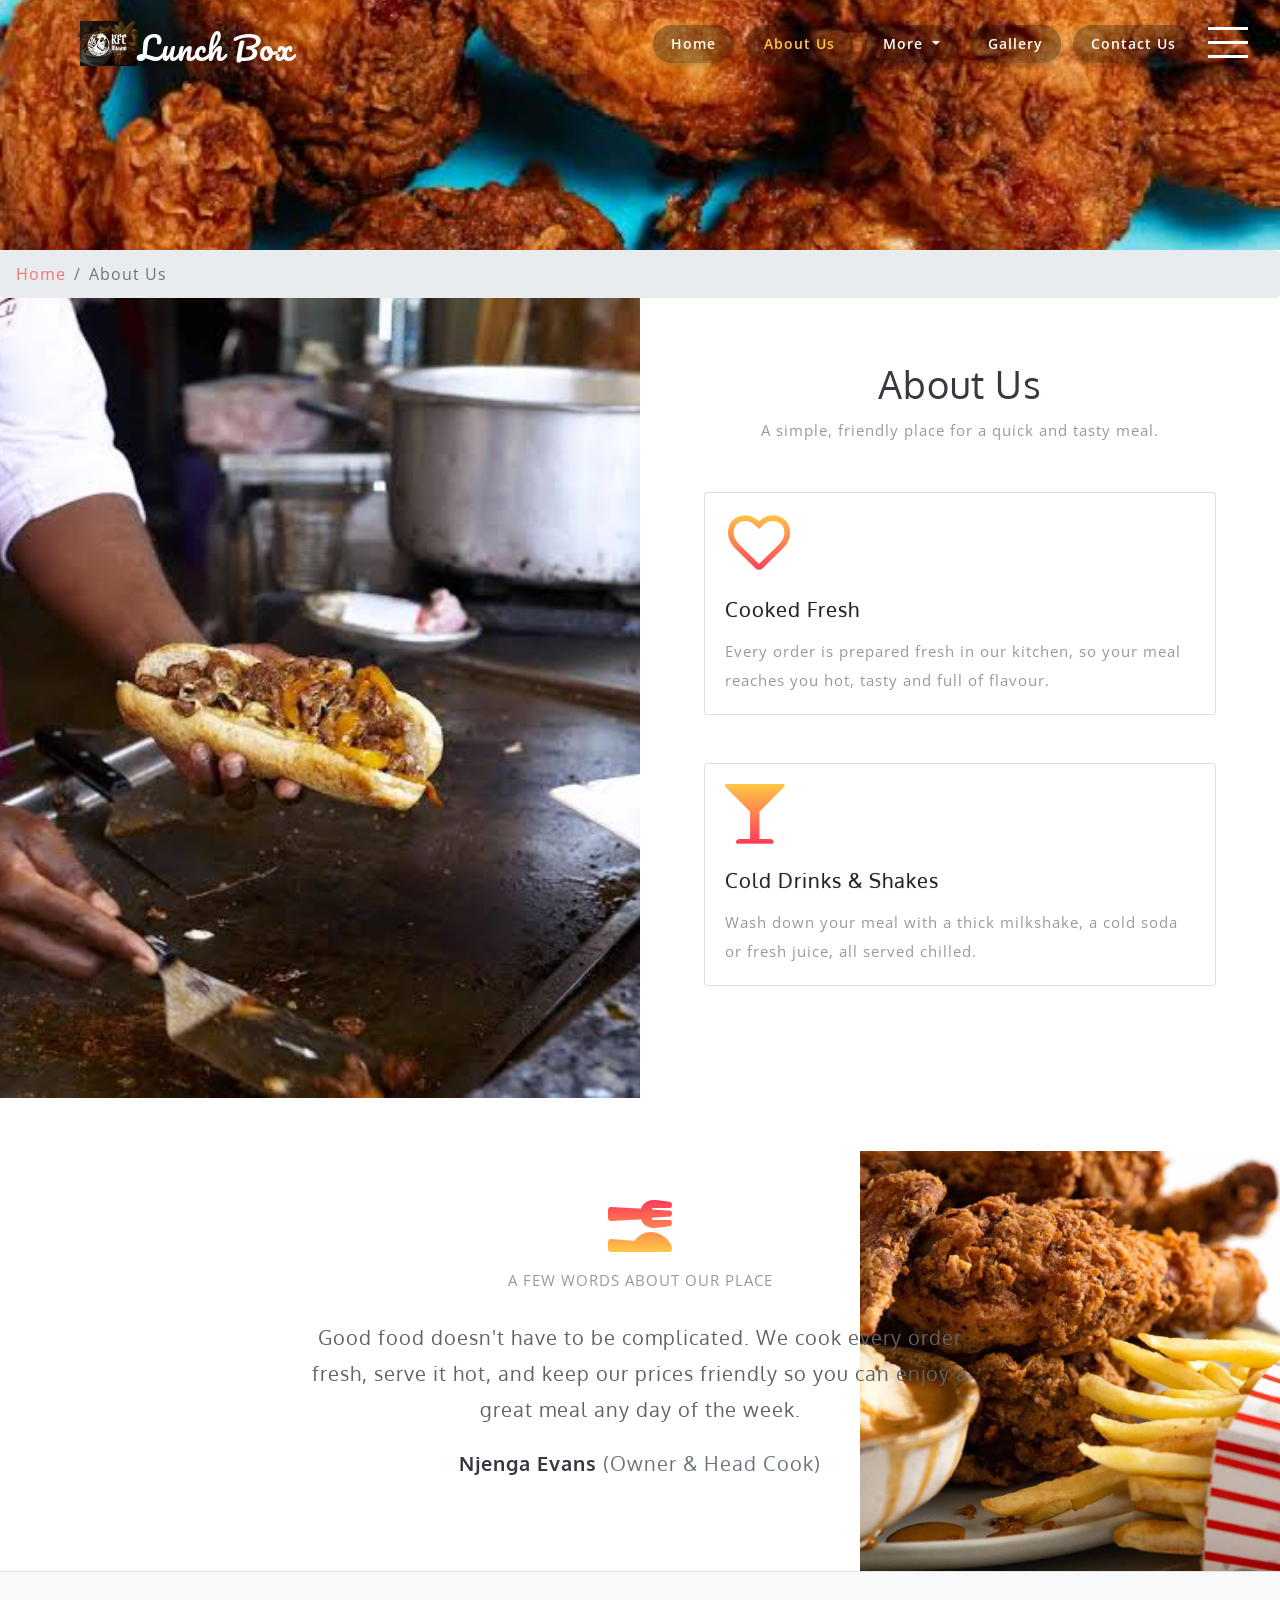
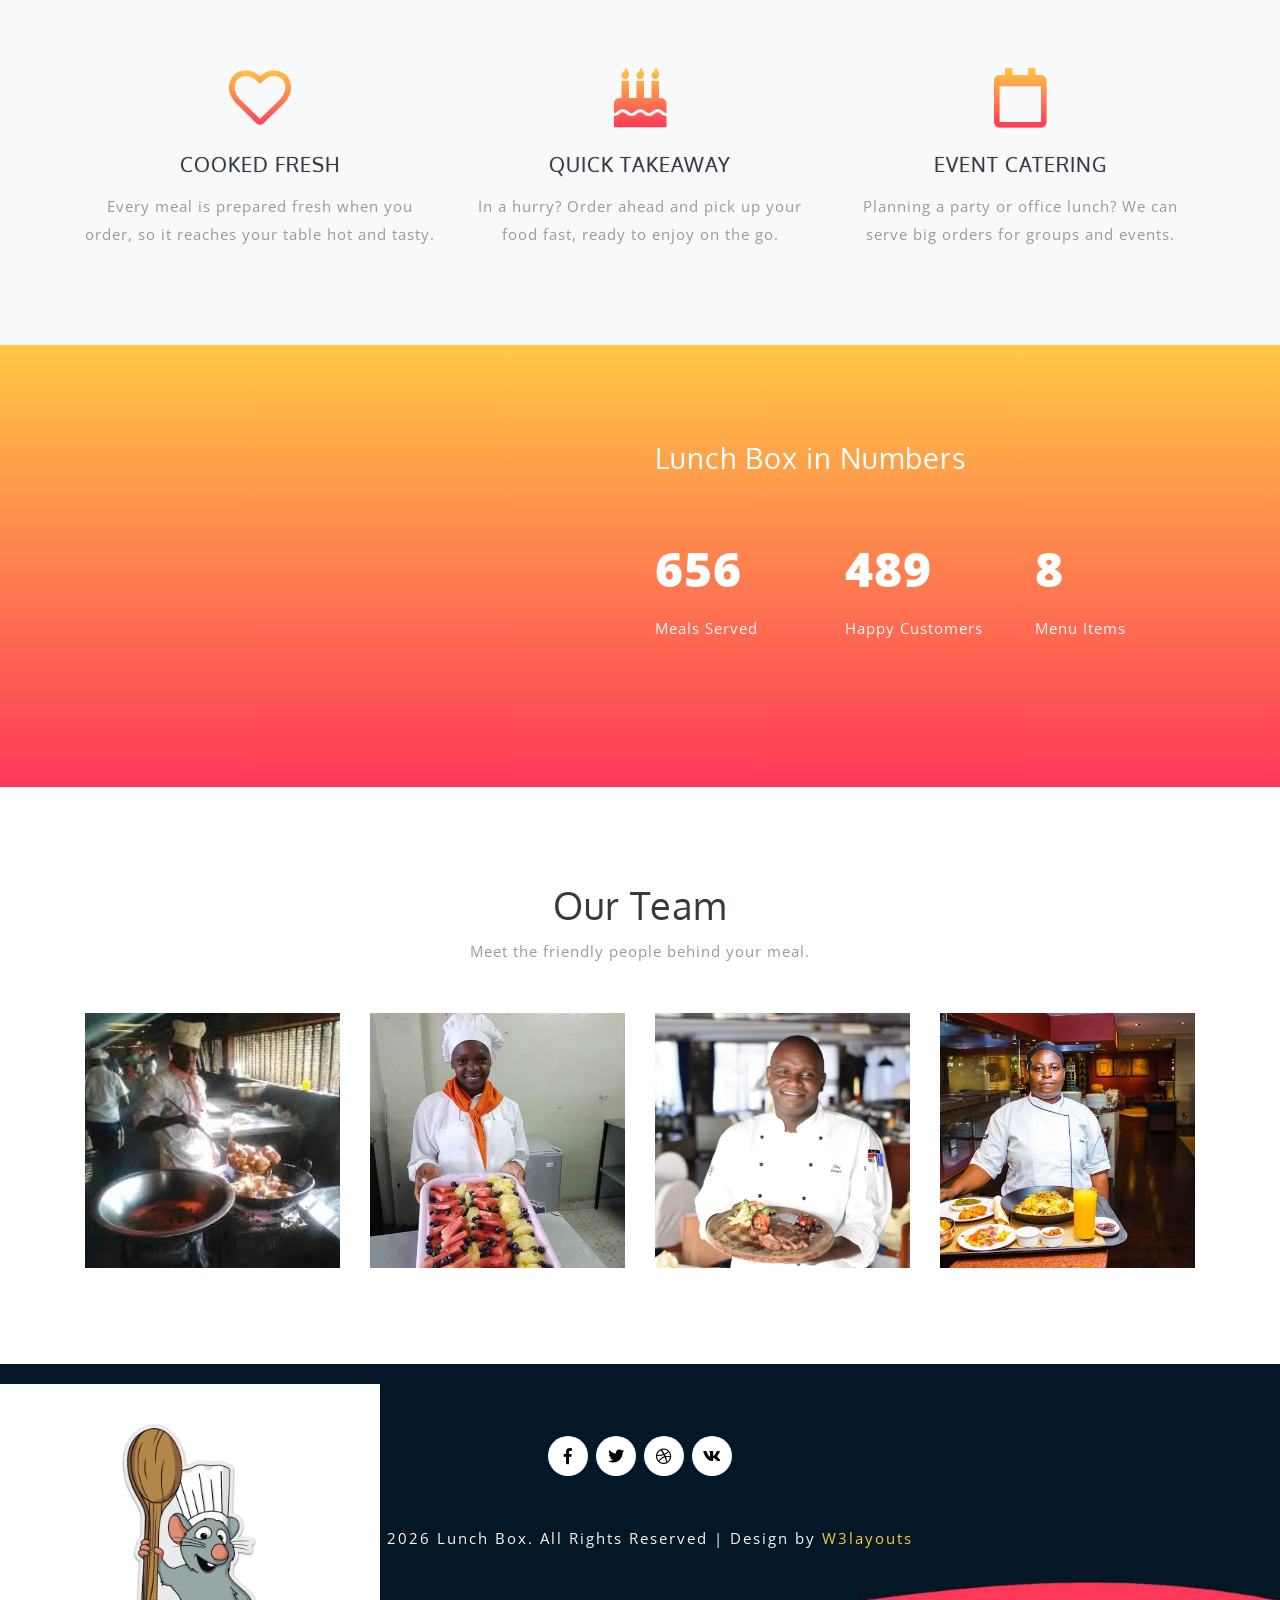
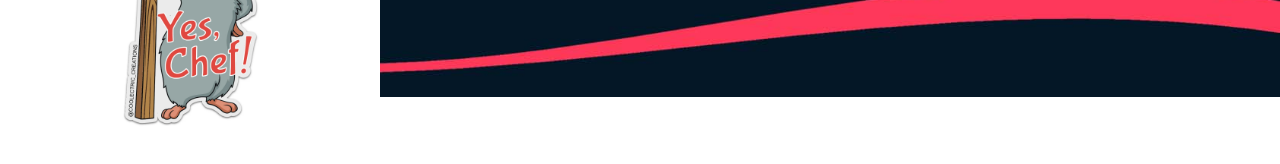
==== about.html @ c37ffe1f "Initial Commit" ====
<!--
Author: W3layouts
Author URL: http://w3layouts.com
License: Creative Commons Attribution 3.0 Unported
License URL: http://creativecommons.org/licenses/by/3.0/
-->

<!DOCTYPE html>
<html lang="zxx">

<head>
	<title>Lunch Box | About Us</title>
	<!-- Meta tag Keywords -->
	<meta name="viewport" content="width=device-width, initial-scale=1">
	<meta charset="UTF-8" />
	<meta name="keywords" content="Lunch Box, about us, fast food, french fries, fried chicken, chapati, milkshakes, takeaway, local restaurant" />
	<script>
		addEventListener("load", function () {
			setTimeout(hideURLbar, 0);
		}, false);

		function hideURLbar() {
			window.scrollTo(0, 1);
		}
	</script>
	<!-- //Meta tag Keywords -->

	<!-- Custom-Files -->
	<link rel="stylesheet" href="css/bootstrap.css">
	<!-- Bootstrap-Core-CSS -->
	<link rel="stylesheet" href="css/style.css" type="text/css" media="all" />
    <link rel="stylesheet" href="css/custom.css" type="text/css" media="all" />
	<!-- Style-CSS -->
	<link rel="stylesheet" href="css/fontawesome-all.css">
	<!-- Font-Awesome-Icons-CSS -->
	<!-- //Custom-Files -->

	<!-- Web-Fonts -->
	<link href="//fonts.googleapis.com/css?family=Oxygen:300,400,700&amp;subset=latin-ext" rel="stylesheet">
	<link href="//fonts.googleapis.com/css?family=Open+Sans:300,300i,400,400i,600,600i,700,700i,800,800i&amp;subset=cyrillic,cyrillic-ext,greek,greek-ext,latin-ext,vietnamese"
	    rel="stylesheet">
	<link href="//fonts.googleapis.com/css?family=Pacifico&amp;subset=cyrillic,latin-ext,vietnamese" rel="stylesheet">
	<!-- //Web-Fonts -->

</head>

<body>
	<div class="mian-content">
		<!-- header -->
		<header>
			<nav class="navbar navbar-expand-lg navbar-light">
				<div class="logo text-left">
					<h1>
						<a class="navbar-brand" href="index.html">
							<img src="images/logo.png" alt="" class="img-fluid">Lunch Box</a>
					</h1>
				</div>
				<button class="navbar-toggler" type="button" data-toggle="collapse" data-target="#navbarSupportedContent"
				    aria-controls="navbarSupportedContent" aria-expanded="false" aria-label="Toggle navigation">
					<span class="navbar-toggler-icon">

					</span>
				</button>
				<div class="collapse navbar-collapse" id="navbarSupportedContent">
					<ul class="navbar-nav ml-lg-auto text-lg-right text-center">
						<li class="nav-item">
							<a class="nav-link" href="index.html">Home
								<span class="sr-only">(current)</span>
							</a>
						</li>
						<li class="nav-item active">
							<a class="nav-link" href="about.html">About Us</a>
						</li>
						<li class="nav-item dropdown">
							<a class="nav-link dropdown-toggle" href="#" id="navbarDropdown" role="button" data-toggle="dropdown"
							    aria-haspopup="true" aria-expanded="false">
								More
							</a>
							<div class="dropdown-menu" aria-labelledby="navbarDropdown">
								<a class="dropdown-item scroll" href="#services">Services</a>
								<a class="dropdown-item" href="index.html" title="">Menu Favourites</a>
								<a class="dropdown-item" href="index.html" title="">News & Offers</a>
								<a class="dropdown-item scroll" href="#team" title="">Our Team</a>
							</div>
						</li>
						<li class="nav-item">
							<a class="nav-link" href="gallery.html">Gallery</a>
						</li>
						<li class="nav-item">
							<a class="nav-link" href="contact.html">Contact Us</a>
						</li>
					</ul>
					<!-- menu button -->
					<div class="menu">
						<a href="#" class="navicon"></a>
						<div class="toggle">
							<ul class="toggle-menu list-unstyled">
								<li>
									<a href="index.html">Home Page</a>
								</li>
								<li>
									<a href="index.html">Menu Favourites</a>
								</li>
								<li>
									<a href="gallery.html">Food Gallery</a>
								</li>
								<li>
									<a href="index.html">Place an Order</a>
								</li>
								<li>
									<a href="index.html">FAQs</a>
								</li>
								<li>
									<a href="contact.html">Contact Us</a>
								</li>

							</ul>
						</div>
					</div>
					<!-- //menu button -->
				</div>
			</nav>
		</header>
		<!-- //header -->

		<!-- banner 2 -->
		<div class="banner2-w3ls">

		</div>
		<!-- //banner 2 -->
	</div>
	<!-- main -->
	<!-- page details -->
	<div class="breadcrumb-agile">
		<nav aria-label="breadcrumb">
			<ol class="breadcrumb m-0">
				<li class="breadcrumb-item">
					<a href="index.html">Home</a>
				</li>
				<li class="breadcrumb-item active" aria-current="page">About Us</li>
			</ol>
		</nav>
	</div>
	<!-- //page details -->

	<!-- about page -->
	<!-- about section -->
	<section class="bottom-banner">
		<div class="container-fluid">
			<div class="row">
				<div class="col-lg-6 about-img-pages">
				</div>
				<div class="col-lg-6 about-info">
					<div class="title text-center mb-5">
						<h3 class="text-dark mb-2">About Us</h3>
						<p>A simple, friendly place for a quick and tasty meal.</p>
					</div>
					<div class="service-in text-left">
						<div class="card">
							<div class="card-body">
								<i class="far fa-heart"></i>
								<h5 class="card-title mt-4 mb-3">Cooked Fresh</h5>
								<p class="card-text">Every order is prepared fresh in our kitchen, so your meal reaches you hot, tasty and full of flavour.
								</p>
							</div>
						</div>
					</div>
					<div class="service-in text-left mt-5">
						<div class="card">
							<div class="card-body">
								<i class="fas fa-glass-martini"></i>
								<h5 class="card-title mt-4 mb-3">Cold Drinks & Shakes</h5>
								<p class="card-text">Wash down your meal with a thick milkshake, a cold soda or fresh juice, all served chilled.
								</p>
							</div>
						</div>
					</div>
				</div>
			</div>
		</div>
	</section>
	<!-- //about section -->

	<!-- about bottom -->
	<div class="some-another some-another-page text-center py-5">
		<div class="container py-xl-5 py-lg-3">
			<i class="fas fa-utensils"></i>
			<p class="text-uppercase mb-4 mt-2">A few words about our Place</p>
			<h4 class="aboutright about-right-2">Good food doesn't have to be complicated. We cook every order fresh, serve it hot, and keep our prices friendly so you can enjoy a great meal any day of the week.</h4>
			<h5 class="text-uppsecase font-weight-bold text-dark mt-4">Njenga Evans
				<span class="text-secondary font-weight-normal">(Owner & Head Cook)</span>
			</h5>
		</div>
		<img src="images/product1.jpg" alt="" class="img-fluid w3ls-img-styles">
	</div>
	<!-- //about bottom -->

	<!-- services -->
	<div class="serives-agile py-5 bg-light border-top" id="services">
		<div class="container py-xl-5 py-lg-3">
			<div class="row support-bottom text-center">
				<div class="col-md-4 support-grid">
					<i class="far fa-heart"></i>
					<h5 class="text-dark text-uppercase mt-4 mb-3">Cooked Fresh</h5>
					<p>Every meal is prepared fresh when you order, so it reaches your table hot and tasty.</p>
				</div>
				<div class="col-md-4 support-grid my-md-0 my-4">
					<i class="fas fa-birthday-cake"></i>
					<h5 class="text-dark text-uppercase mt-4 mb-3">Quick Takeaway</h5>
					<p>In a hurry? Order ahead and pick up your food fast, ready to enjoy on the go.</p>
				</div>
				<div class="col-md-4 support-grid">
					<i class="far fa-calendar"></i>
					<h5 class="text-dark text-uppercase mt-4 mb-3">Event Catering</h5>
					<p>Planning a party or office lunch? We can serve big orders for groups and events.</p>
				</div>
			</div>
		</div>
	</div>
	<!-- //services -->

	<!-- stats section -->
	<div class="middlesection-agile ">
		<div class="container">
			<div class="row">
				<div class="col-lg-6 text-lg-left text-center pt-4">
					<img src="images/women.png" alt="" class="img-fluid women-style" />
				</div>
				<div class="col-lg-6 left-build-wthree aboutright-agilewthree mt-0 py-5">
					<div class=" py-xl-5 py-lg-3">
						<h2 class="title-2 text-white mb-sm-5 mb-4">Lunch Box in Numbers</h2>
						<div class="row mb-xl-5 mb-4">
							<div class="col-4 w3layouts_stats_left w3_counter_grid">
								<p class="counter">1682</p>
								<p class="para-text-w3ls text-light">Meals Served</p>
							</div>
							<div class="col-4 w3layouts_stats_left w3_counter_grid2">
								<p class="counter">1254</p>
								<p class="para-text-w3ls text-light">Happy Customers</p>
							</div>
							<div class="col-4 w3layouts_stats_left w3_counter_grid1">
								<p class="counter">20</p>
								<p class="para-text-w3ls text-light">Menu Items</p>
							</div>
						</div>
					</div>
				</div>
			</div>
		</div>
	</div>
	<!-- //stats section -->

	<!-- team -->
	<div class="team py-5" id="team">
		<div class="container py-xl-5 py-lg-3">
			<div class="title text-center mb-5">
				<h3 class="text-dark mb-2">Our Team</h3>
				<p>Meet the friendly people behind your meal.</p>
			</div>
			<div class="row support-bottom text-center">
				<!-- Hover Effect Style : Demo - 15 -->
				<div class="container">
					<div class="row mt-30">
						<div class="col-md-3 col-6">
							<div class="box15">
								<img src="images/t1.jpg" alt="" class="img-fluid">
								<div class="box-content">
									<h3 class="title">Head Cook</h3>
									<ul class="icon">
										<li>
											<a href="#">
												<i class="fab fa-facebook-f"></i>
											</a>
										</li>
										<li>
											<a href="#">
												<i class="fab fa-twitter"></i>
											</a>
										</li>
									</ul>
								</div>
							</div>
						</div>
						<div class="col-md-3 col-6">
							<div class="box15">
								<img src="images/t2.jpg" alt="" class="img-fluid">
								<div class="box-content">
									<h3 class="title">Kitchen Chef</h3>
									<ul class="icon">
										<li>
											<a href="#">
												<i class="fab fa-facebook-f"></i>
											</a>
										</li>
										<li>
											<a href="#">
												<i class="fab fa-twitter"></i>
											</a>
										</li>
									</ul>
								</div>
							</div>
						</div>
						<div class="col-md-3 col-6">
							<div class="box15">
								<img src="images/t3.jpg" alt="" class="img-fluid">
								<div class="box-content">
									<h3 class="title">Cashier</h3>
									<ul class="icon">
										<li>
											<a href="#">
												<i class="fab fa-facebook-f"></i>
											</a>
										</li>
										<li>
											<a href="#">
												<i class="fab fa-twitter"></i>
											</a>
										</li>
									</ul>
								</div>
							</div>
						</div>
						<div class="col-md-3 col-6">
							<div class="box15">
								<img src="images/t4.jpg" alt="" class="img-fluid">
								<div class="box-content">
									<h3 class="title">Server</h3>
									<ul class="icon">
										<li>
											<a href="#">
												<i class="fab fa-facebook-f"></i>
											</a>
										</li>
										<li>
											<a href="#">
												<i class="fab fa-twitter"></i>
											</a>
										</li>
									</ul>
								</div>
							</div>
						</div>
					</div>
				</div>
			</div>
		</div>
	</div>
	<!-- team -->

	<!-- footer -->
	<footer class="text-center py-sm-4 py-3">
		<div class="container py-xl-5 py-3">
			<div class="w3l-footer footer-social-agile mb-4">
				<ul class="list-unstyled">
					<li>
						<a href="#">
							<i class="fab fa-facebook-f"></i>
						</a>
					</li>
					<li class="mx-1">
						<a href="#">
							<i class="fab fa-twitter"></i>
						</a>
					</li>
					<li>
						<a href="#">
							<i class="fab fa-dribbble"></i>
						</a>
					</li>
					<li class="ml-1">
						<a href="#">
							<i class="fab fa-vk"></i>
						</a>
					</li>
				</ul>
			</div>
			<!-- copyright -->
			<p class="copy-right-grids text-light my-lg-5 my-4 pb-4">© 2026 Lunch Box. All Rights Reserved | Design by
				<a href="https://w3layouts.com/" target="_blank">W3layouts</a>
			</p>
			<!-- //copyright -->
		</div>
		<!-- chef -->
		<img src="images/chef.png" alt="" class="img-fluid chef-style" />
		<!-- //chef -->
	</footer>
	<!-- //footer -->


	<!-- Js files -->
	<!-- JavaScript -->
	<script src="js/jquery-2.2.3.min.js"></script>
	<!-- Default-JavaScript-File -->

	<!-- stats -->
	<script src="js/jquery.waypoints.min.js"></script>
	<script src="js/jquery.countup.js"></script>
	<script>
		$('.counter').countUp();
	</script>
	<!-- //stats -->

	<!-- menu-js -->
	<script>
		$('.navicon').on('click', function (e) {
			e.preventDefault();
			$(this).toggleClass('navicon--active');
			$('.toggle').toggleClass('toggle--active');
		});
	</script>
	<!-- //menu-js -->

	<!-- smooth scrolling -->
	<script src="js/SmoothScroll.min.js"></script>
	<!-- move-top -->
	<script src="js/move-top.js"></script>
	<!-- easing -->
	<script src="js/easing.js"></script>
	<!--  necessary snippets for few javascript files -->
	<script src="js/cakes-bakery.js"></script>

	<script src="js/bootstrap.js"></script>
	<!-- Necessary-JavaScript-File-For-Bootstrap -->

	<!-- //Js files -->

</body>

</html>
---- css/style.css ----
/*--
Author: W3layouts
Author URL: http://w3layouts.com
License: Creative Commons Attribution 3.0 Unported
License URL: http://creativecommons.org/licenses/by/3.0/
--*/
/* Reset Code */
body {
    padding: 0;
    margin: 0;
    background: #FFF;
    font-family: 'Open Sans', sans-serif;
}

body a {
    transition: 0.5s all;
    -webkit-transition: 0.5s all;
    -moz-transition: 0.5s all;
    -o-transition: 0.5s all;
    -ms-transition: 0.5s all;
    text-decoration: none;
}

body a:hover {
    text-decoration: none;
    transition: 0.5s all;
    -webkit-transition: 0.5s all;
    -moz-transition: 0.5s all;
    -o-transition: 0.5s all;
    -ms-transition: 0.5s all;
}

body a:focus,
a:hover {
    text-decoration: none;
}

input[type="button"],
input[type="submit"] {
    transition: 0.5s all;
    -webkit-transition: 0.5s all;
    -moz-transition: 0.5s all;
    -o-transition: 0.5s all;
    -ms-transition: 0.5s all;
}

input[type="button"]:hover,
input[type="submit"]:hover {
    transition: 0.5s all;
    -webkit-transition: 0.5s all;
    -moz-transition: 0.5s all;
    -o-transition: 0.5s all;
    -ms-transition: 0.5s all;
}

h1,
h2,
h3,
h4,
h5,
h6 {
    margin: 0;
    padding: 0;
    font-family: 'Oxygen', sans-serif;
}

p {
    margin: 0;
    padding: 0;
    font-size: 15px;
    letter-spacing: 1px;
    line-height: 1.9;
    color: #999;
    font-family: 'Open Sans', sans-serif;
}

ul,
ol {
    margin: 0;
    padding: 0;
}

label {
    margin: 0;
}

a:focus,
a:hover {
    text-decoration: none;
    outline: none
}

/* //Reset Code */
/* bottom-to-top */
#toTop {
    display: none;
    text-decoration: none;
    position: fixed;
    bottom: 24px;
    right: 3%;
    overflow: hidden;
    z-index: 999;
    width: 32px;
    height: 36px;
    border: none;
    text-indent: 100%;
    background: url(../images/move-top.png) no-repeat 0px 0px;
}

#toTopHover {
    width: 32px;
    height: 32px;
    display: block;
    overflow: hidden;
    float: right;
    opacity: 0;
    -moz-opacity: 0;
    filter: alpha(opacity=0);
}

/* //bottom-to-top */
/* header */
.mian-content {
    position: relative;
}

header {
    position: absolute;
    z-index: 999;
    width: 100%;
}

/* logo */
a.navbar-brand {
    font-size: 36px;
    letter-spacing: 1px;
    color: #fff;
    text-shadow: 2px 5px 3px rgba(0, 0, 0, 0.18);
    font-family: 'Pacifico', cursive;
}

.navbar-light .navbar-brand,
.navbar-light .navbar-brand:hover,
.navbar-light .navbar-brand:focus {
    color: #fff;
}

a.navbar-brand img {
    vertical-align: bottom;
}

/* //logo */
/* navigation */
nav.navbar.navbar-expand-lg.navbar-light {
    padding: 1em 10em;
}

li.nav-item {
    margin: 0 6px;
}

.navbar-light .navbar-nav .nav-link {
    padding: 0;
    color: #fff;
    font-size: 15px;
    letter-spacing: 1px;
    font-weight: 600;
    background: rgba(4, 4, 4, 0.31);
    padding: 8px 18px 9px;
    border-radius: 100px;
    box-shadow: 0px 3px 6px 0px rgba(0, 0, 0, 0.21);
}

.navbar-light .navbar-nav .show>.nav-link,
.navbar-light .navbar-nav .active>.nav-link,
.navbar-light .navbar-nav .nav-link.show,
.navbar-light .navbar-nav .nav-link.active,
.navbar-light .navbar-nav .nav-link:hover,
.navbar-light .navbar-nav .nav-link:focus {
    color: #ffc845;
}

/* //navigation */
/* menu-navigation */
.menu {
    position: absolute;
    z-index: 9999;
    right: 5%;
}

.menu .navicon {
    background: transparent;
    position: relative;
    height: 34px;
    width: 46px;
    display: block;
    z-index: 9999;
    -webkit-transition: linear 0.5s all;
    -moz-transition: linear 0.5s all;
    -ms-transition: linear 0.5s all;
    -o-transition: linear 0.5s all;
    transition: linear 0.5s all;
    outline: none;
}

.menu .navicon:before,
.menu .navicon:after {
    background: #fff;
    -webkit-backface-visibility: hidden;
    backface-visibility: hidden;
    content: "";
    height: 3px;
    left: 0;
    -webkit-transition: 0.8s ease;
    -moz-transition: 0.8s ease;
    -o-transition: 0.8s ease;
    -ms-transition: 0.8s ease;
    transition: 0.8s ease;
    width: 40px;
}

.menu .navicon:before {
    -moz-box-shadow: #fff 0 14px 0 0;
    -o-box-shadow: #fff 0 14px 0 0;
    -ms-box-shadow: #fff 0 14px 0 0;
    -webkit-box-shadow: #fff 0 14px 0 0;
    box-shadow: #fff 0 14px 0 0;
    position: absolute;
    top: 0;
}

.menu .navicon:after {
    position: absolute;
    top: 28px;
}

.menu .navicon--active {
    -webkit-transition: linear 0.5s all;
    -moz-transition: linear 0.5s all;
    -moz-transition: linear 0.5s all;
    -o-transition: linear 0.5s all;
    transition: linear 0.5s all;
}

.menu .navicon--active:before {
    -moz-box-shadow: transparent 0 0 0 0;
    -ms-box-shadow: transparent 0 0 0 0;
    -o-box-shadow: transparent 0 0 0 0;
    -webkit-box-shadow: transparent 0 0 0 0;
    box-shadow: transparent 0 0 0 0;
    top: 15px;
    -webkit-transform: rotate(225deg);
    -ms-transform: rotate(225deg);
    -moz-transform: rotate(225deg);
    -o-transform: rotate(225deg);
    transform: rotate(225deg);
}

.menu .navicon--active:after {
    top: 15px;
    -webkit-transform: rotate(315deg);
    -ms-transform: rotate(315deg);
    -moz-transform: rotate(315deg);
    -o-transform: rotate(315deg);
    transform: rotate(315deg);
}

.menu .toggle {
    display: block;
    position: absolute;
    right: 0;
    width: 250px;
    background: linear-gradient(to bottom, #ffc845, #fe3859);
    padding: 2em 3em;
    opacity: 0;
    -webkit-transition: ease 0.5s all;
    -moz-transition: ease 0.5s all;
    transition: ease 0.5s all;
    -webkit-transform: translateY(-200%);
    -moz-transform: translateY(-200%);
    -o-transform: translateY(-200%);
    -ms-transform: translateY(-200%);
    -ms-transform: translateY(-200%);
    transform: translateY(-200%);
    z-index: 99999;
    -webkit-box-shadow: 0px 0px 7px #696868;
    -moz-box-shadow: 0px 0px 7px #696868;
    box-shadow: 0px 0px 7px #696868;
}

.menu .toggle--active {
    opacity: 1;
    -webkit-transition: 0.5s all;
    -moz-transition: 0.5s all;
    transition: 0.5s all;
    -webkit-transform: translateY(0);
    -ms-transform: translateY(0);
    -o-transform: translateY(0);
    -moz-transform: translateY(0);
    transform: translateY(0);
    margin-top: 1em;
}

.menu .toggle-menu li {
    display: block;
    margin: 10px auto;
    text-align: center;
}

.menu .toggle-menu li a {
    text-decoration: none;
    color: #fff;
    display: inline-block;
    text-align: left;
    font-size: 19px;
    -webkit-transition: 0.5s all;
    -moz-transition: 0.5s all;
    transition: 0.5s all;
    font-weight: 400;
    padding: 5px 0;
    letter-spacing: 1px;
    margin: 0 auto;
}

.menu .toggle-menu li a:hover,
.menu .toggle-menu li a.active {
    -webkit-transition: 0.5s all;
    -moz-transition: 0.5s all;
    transition: 0.5s all;
    -webkit-transform: scale(1.2);
    -ms-transform: scale(1.2);
    -moz-transform: scale(1.2);
    -o-transform: scale(1.2);
    transform: scale(1.2);
}

/* //menu-navigation */
/* //header */
/* banner */
div#slider-main {
    position: relative;
}

.banner-text-agile {
    position: absolute;
    z-index: 99;
    top: 21em;
    left: 0;
    right: 0;
}

.banner-text-agile h3 {
    font-size: 50px;
    letter-spacing: 1px;
}

/* button effect */
.button {
    position: relative;
    -webkit-appearance: none;
    -moz-appearance: none;
    appearance: none;
    background: #fe3859;
    background: linear-gradient(to right, #ffc845, #fe3859);
    padding: 12px 20px;
    border: none;
    color: white;
    font-size: 17px;
    cursor: pointer;
    letter-spacing: 1px;
    outline: none;
    overflow: hidden;
    border-radius: 100px;
}

.button span {
    position: relative;
    /* pointer-events: none; */
}

.button::before {
    --size: 0;
    content: '';
    position: absolute;
    left: var(--x);
    top: var(--y);
    width: var(--size);
    height: var(--size);
    background: radial-gradient(circle closest-side, #ffc845, rgba(255, 255, 255, 0));
    -webkit-transform: translate(-50%, -50%);
    transform: translate(-50%, -50%);
    transition: width .2s ease, height .2s ease;
}

.button:hover::before {
    --size: 400px;
}

/* //button effect */
/* //banner */
/* banner bottom boxes */
.icons-banner-botom {
    position: absolute;
    left: 0;
    right: 0;
    bottom: -14%;
}

.icons-mkw3ls {
    background: #fff;
    -webkit-box-shadow: 0px 1px 10px 2px rgba(92, 92, 97, 0.09);
    -moz-box-shadow: 0px 1px 10px 2px rgba(92, 92, 97, 0.09);
    box-shadow: 0px 1px 10px 2px rgba(92, 92, 97, 0.09);
    display: inline-block;
    padding: 1.5em 1em;
    margin: 0 1em;
    width: 16%;
    text-align: center;
}

/* //banner bottom boxes */
/* about */
.some-another.text-center {
    padding-top: 1.2em;
}

section.banner-main-agiles {
    padding-top: 10em !important;
    position: relative;
    z-index: 0;
}

.cake-style {
    position: absolute;
    left: 0;
    bottom: 0;
    z-index: -1;
}

.title-icon2 {
    max-width: 160px;
    margin: 1em 1em 1.5em;
}

.title-icon2 i {
    left: 68px;
}

h3.aboutright {
    color: #000;
    font-size: 34px;
    letter-spacing: 1px;
}

h4.aboutright {
    margin: .5em 0 1em;
    line-height: 1.8;
    font-size: 20px;
    color: #383838;
    letter-spacing: 1px;
}

.some-another i {
    color: #000;
    font-size: 4em;
    transform: rotate(90deg);
    background: -webkit-linear-gradient(to left, #ffc845, #fe3859);
    background: -o-linear-gradient(to left, #ffc845, #fe3859);
    background: -moz-linear-gradient(to left, #ffc845, #fe3859);
    background: linear-gradient(to left, #ffc845, #fe3859);
    -webkit-background-clip: text;
    -webkit-text-fill-color: transparent;
}

h4.aboutright.about-right-2 {
    color: #636363;
    max-width: 700px;
    margin: 0 auto;
}

.some-another h5 {
    letter-spacing: 1px;
}

/* modal */
.modal-body iframe {
    width: 100%;
    height: 449px;
}

.modal-content {
    background-color: transparent;
    border: none;
}

.modal-header {
    background: #fff;
}

.modal-title {
    font-size: 30px;
    letter-spacing: 1px;
    color: #fe3859;
    text-shadow: 2px 5px 3px rgba(0, 0, 0, 0.18);
    font-family: 'Pacifico', cursive;
}

/* //modal */
/* //about */
/* stats */
.middlesection-agile {
    background: linear-gradient(#ffc845, #fe3859);
    background-size: cover;
    -webkit-background-size: cover;
    -moz-background-size: cover;
    -o-background-size: cover;
    -ms-background-size: cover;
    position: relative;
}

p.counter {
    color: #fff;
    font-size: 3em;
    font-weight: 800;
}

/* //stats */
/* products */
/* flexisel */
.nbs-flexisel-container {
    position: relative;
    max-width: 100%;
}

.nbs-flexisel-ul {
    position: relative;
    width: 9999px;
    list-style-type: none;
}

.nbs-flexisel-inner {
    overflow: hidden;
    width: 90%;
    margin: 0 auto;
}

.nbs-flexisel-item {
    float: left;
    position: relative;
    line-height: 0px;
}

.nbs-flexisel-item>img {
    cursor: pointer;
    position: relative;
}

.nbs-flexisel-container {
    position: relative;
    max-width: 100%;
}

.nbs-flexisel-ul {
    position: relative;
    width: 9999px;
    list-style-type: none;
}

.nbs-flexisel-inner {
    overflow: hidden;
    width: 90%;
    margin: 0 auto;
}

.nbs-flexisel-item {
    float: left;
    position: relative;
    line-height: 0px;
}

.nbs-flexisel-item>img {
    cursor: pointer;
    position: relative;
}

/*---- Navigation ---*/
.nbs-flexisel-nav-left,
.nbs-flexisel-nav-right {
    width: 32px;
    height: 32px;
    position: absolute;
    cursor: pointer;
    z-index: 100;
    top: 36%;
}

.nbs-flexisel-nav-left {
    left: -5%;
    background: url(../images/left-1.png) no-repeat -0px 0px;
}

.nbs-flexisel-nav-right {
    right: -5%;
    background: url(../images/right-1.png) no-repeat -0px 0px;
}

/* //flexisel */
.product-name-w3l h4 {
    color: #fe3859;
    font-size: 26px;
    letter-spacing: 1px;
}

p.dont-inti-w3ls {
    font-family: initial;
    color: #000;
    font-size: 17px;
}

a.button-3 {
    background: #ffc845;
    color: #000;
    box-shadow: 0px 0px 2px 1px rgba(0, 0, 0, 0.21);
    font-size: 15px;
    letter-spacing: 1px;
    padding: 12px 36px;
    display: inline-block;
    border-radius: 100px;
}

/* //products */
/* support */
.title h3,
.title h2 {
    font-size: 38px;
    letter-spacing: 1px;
}

.support-grid h5,
.card-title {
    letter-spacing: 1px;
    text-shadow: 0px 0px 1px rgba(0, 0, 0, 0.48);
}

.support-grid i,
.about-info .card i {
    font-size: 60px;
    color: #fe3859;
    background: -webkit-linear-gradient(#ffc845, #fe3859);
    background: -o-linear-gradient(#ffc845, #fe3859);
    background: -moz-linear-gradient(#ffc845, #fe3859);
    background: linear-gradient(#ffc845, #fe3859);
    -webkit-background-clip: text;
    -webkit-text-fill-color: transparent;
}

.button-2 {
    background: transparent;
    color: #000;
    box-shadow: 0px 0px 2px 1px rgba(0, 0, 0, 0.21);
    font-size: 15px;
    letter-spacing: 1px;
    padding: 11px 0;
    width: 40%;
    margin-top: 2.5em;
}

.button-2.active {
    background: linear-gradient(to right, #ffc845, #fde5ae);
}

/* //support */
/* news */
.bg-cream {
    background-color: #FDF5E7;
}

h2.title-2,
h3.title-2 {
    font-size: 29px;
    letter-spacing: 1px;
    color: #000;
}

.price-bottom,
.agile_its_registration {
    box-shadow: 0px 2px 12px 2px rgba(0, 0, 0, 0.14);
}

.price-bottom h5 {
    font-size: 20px;
    letter-spacing: 1px;
    line-height: 1.5;
    color: #000;
}

ul.faq li a {
    letter-spacing: 1px;
    display: block;
    border-color: #d2d2d2 !important;
}

/* //news */
/* order form */
.agile_its_registration {
    padding: 2em;
}

.agile_its_registration label {
    margin-bottom: 10px;
    font-size: 16px;
    letter-spacing: 1px;
}

.agile_its_registration select {
    outline: none;
    font-size: 15px;
    letter-spacing: 1px;
    background: transparent;
    padding: 11px 10px;
    width: 100%;
    color: #3c3b3b;
}

input.agileinfo-order {
    width: 100%;
    color: #fff;
    background: #fe3859;
    border: none;
    padding: 11px 0;
    letter-spacing: 1px;
    margin-top: 1em;
    font-size: 17px;
}

input.agileinfo-order:hover,
.address input[type="submit"]:hover,
a.button-3:hover {
    opacity: .7;
}

/* //order form */
/* footer */
footer {
    background: url(../images/footer.jpg) no-repeat bottom;
    background-size: cover;
    -webkit-background-size: cover;
    -moz-background-size: cover;
    -o-background-size: cover;
    -ms-background-size: cover;
    position: relative;
    z-index: 0;
}

.chef-style {
    position: absolute;
    top: 6%;
    left: 0;
    z-index: -1;
}

.footer-social-agile ul li,
.payment-w3lsmk ul li {
    display: inline-block;
}

.footer-social-agile ul li a i {
    height: 40px;
    width: 40px;
    line-height: 2.5;
    background: none;
    border-radius: 50%;
    background: #fff;
    color: #000;
    text-align: center;
    transition: 0.5s all;
    -webkit-transition: 0.5s all;
    -moz-transition: 0.5s all;
    -o-transition: 0.5s all;
    -ms-transition: 0.5s all;
}

.footer-social-agile ul li a i.fa-facebook-f:hover {
    background: #3b5998;
    color: #fff;
    border-color: #3b5998;
}

.footer-social-agile ul li a i.fa-twitter:hover {
    background: #55acee;
    color: #fff;
    border-color: #55acee;
}

.footer-social-agile ul li a i.fa-dribbble:hover {
    background: #f26522;
    color: #fff;
    border-color: #f26522;
}

.footer-social-agile ul li a i.fa-vk:hover {
    background: #45668e;
    color: #fff;
    border-color: #45668e;
}

/* copyright */
p.copy-right-grids {
    letter-spacing: 2px;
    font-size: 15px;
}

p.copy-right-grids a {
    color: #ffc845;
}

p.copy-right-grids a:hover {
    color: #fff
}

/* //copyright */
/* //footer */
/* inner pages */
.banner2-w3ls {
    background: url(../images/5.jpg) no-repeat top;
    background-size: cover;
    -webkit-background-size: cover;
    -o-background-size: cover;
    -ms-background-size: cover;
    -moz-background-size: cover;
    min-height: 300px;
}

/* page details */
.breadcrumb li a {
    color: #fd7272;
}

.breadcrumb li {
    letter-spacing: 1px;
    color: #000;
}

/* //page details */
/* about page */
/* about section in about page */
.about-img-pages {
    background: url(../images/about.jpg) no-repeat 0px 0px;
    background-size: cover;
    -webkit-background-size: cover;
    -o-background-size: cover;
    -moz-background-size: cover;
    -ms-background-size: cover;
    min-height: 800px;
}

.about-info {
    padding: 6em;
}

.some-another-page {
    position: relative;
    z-index: 0;
}

.w3ls-img-styles {
    position: absolute;
    bottom: 0;
    right: 0;
    width: 26%;
    z-index: -1;
}

/* //about section in about page */
/*********************** Demo - 15 *******************/
.box15 {
    position: relative
}

.box15 img {
    width: 100%;
    height: auto
}

.box15 .box-content {
    width: 100%;
    height: 100%;
    position: absolute;
    top: 0;
    left: 0;
    transition: all .5s ease 0s
}

.box15:hover .box-content {
    background-color: rgba(255, 242, 242, .8)
}

.box15 .box-content:after,
.box15 .box-content:before {
    content: "";
    width: 50px;
    height: 50px;
    position: absolute;
    opacity: 0;
    transform: scale(1.5);
    transition: all .6s ease .3s
}

.box15 .box-content:before {
    border-left: 1px solid #040404;
    border-top: 1px solid #040404;
    top: 19px;
    left: 19px
}

.box15 .box-content:after {
    border-bottom: 1px solid #040404;
    border-right: 1px solid #040404;
    bottom: 19px;
    right: 19px
}

.box15:hover .box-content:after,
.box15:hover .box-content:before {
    opacity: 1;
    transform: scale(1)
}

.box15 .title {
    font-size: 24px;
    color: #000;
    margin: 0;
    position: relative;
    top: 0;
    font-weight: bold;
    opacity: 0;
    transition: all 1s ease 10ms;
}

.box15:hover .title {
    top: 39%;
    opacity: 1;
    transition: all .5s cubic-bezier(1, -.53, .405, 1.425) 10ms
}

.box15 .title:after {
    content: "";
    width: 0;
    height: 1px;
    background: #040404;
    position: absolute;
    bottom: -8px;
    left: 0;
    right: 0;
    margin: 0 auto;
    transition: all 1s ease 0s
}

.box15:hover .title:after {
    width: 80%;
    transition: all 1s ease .8s
}

.box15 .icon {
    width: 100%;
    margin: 0 auto;
    position: absolute;
    bottom: 0;
    opacity: 0;
    transition-duration: .6s;
    transition-timing-function: cubic-bezier(1, -.53, .405, 1.425);
    transition-delay: .1s
}

.box15:hover .icon {
    bottom: 37%;
    opacity: 1
}

.box15 .icon li {
    display: inline-block
}

.box15 .icon li a {
    display: block;
    width: 40px;
    height: 40px;
    line-height: 2;
    border-radius: 50%;
    font-size: 18px;
    color: #000;
    border: 1px solid #000;
    margin-right: 5px;
    transition: all .3s ease-in-out 0s
}

.box15 .icon li a:hover {
    background: #000;
    color: #fff
}

@media only screen and (max-width:990px) {
    .box15 {
        margin-bottom: 30px
    }
}

/* //about page */
/* gallery page */
.agileits_portfolio_sub_grid {
    background: #000;
}

.w3_agile_portfolio_grid1 {
    margin-top: 2em;
    overflow: hidden;
}

.agileits_portfolio_sub_grid .w3layouts_port_head {
    content: '';
    z-index: 1;
    position: absolute;
    left: 50%;
    top: 50%;
    text-align: center;
    width: 100%;
    -webkit-transform: translateX(-50%) translateY(-50%);
    -moz-transform: translateX(-50%) translateY(-50%);
    transform: translateX(-50%) translateY(-50%);
    opacity: 0;
    filter: alpha(opacity=0);
    margin-top: 100px;
    -webkit-transition: all ease .3s;
    -moz-transition: all ease .3s;
    -ms-transition: all ease .3s;
    -o-transition: all ease .3s;
    transition: all ease .3s;
}

.w3_agile_portfolio_grid1:hover .agileits_w3layouts_team_grid img {
    opacity: 0.8;
}

.w3_agile_portfolio_grid1:hover .agileits_w3layouts_team_grid .w3layouts_port_head {
    opacity: 1;
    filter: alpha(opacity=100);
    margin-top: 0;
}

.w3layouts_port_head h3 {
    font-size: 30px;
    letter-spacing: 1px;
    color: #fff;
    font-weight: 600;
}

.w3_agile_portfolio_grid1 {
    position: relative;
}

/* //gallery page */
/*-- contact --*/
.address-grid,
.address-info {
    background-color: #fff;
    padding: 40px;
    -webkit-box-shadow: 0px 2px 13px -1px rgba(0, 0, 0, 0.15);
    -moz-box-shadow: 0px 2px 13px -1px rgba(0, 0, 0, 0.15);
    box-shadow: 0px 2px 13px -1px rgba(0, 0, 0, 0.15);
}

.address-info.address-mdl {
    margin: 2em 0;
}

.address h4 {
    font-size: 25px;
    color: #fe3859;
    letter-spacing: 1px;
}

.address input[type="text"],
.address input[type="email"],
.address textarea {
    color: #000;
    background: none;
    outline: none;
    font-size: 15px;
    padding: 11px;
    margin-bottom: 16px;
    letter-spacing: 1px;
    border: none;
    border-bottom: solid 1px #828282;
    -webkit-appearance: none;
    border-radius: 0px;
}

.address textarea {
    min-height: 12em;
    -webkit-appearance: none;
    resize: none;
}

.address input[type="submit"] {
    border: none;
    outline: none;
    color: #fff;
    padding: 12px 0;
    font-size: 16px;
    letter-spacing: 1px;
    margin-top: 1.7em;
    width: 100%;
    -webkit-appearance: none;
    background: #fe3859;
    transition: 0.5s all;
    -webkit-transition: 0.5s all;
    -o-transition: 0.5s all;
    -moz-transition: 0.5s all;
    -ms-transition: 0.5s all;
}

.address p a {
    color: #999;
}

.address p a:hover {
    color: #000;
}

/* map */
.map iframe {
    width: 100%;
    border: none;
    outline: none;
    min-height: 400px;
}

/* //map */
/*-- //contact --*/
/* responsive */
@media(max-width: 1680px) {
    .icons-banner-botom {
        bottom: -18%;
    }
}

@media(max-width: 1600px) {
    .icons-banner-botom {
        bottom: -19%;
    }

    .menu {
        right: 6%;
    }
}

@media(max-width: 1440px) {
    .banner-text-agile {
        top: 19em;
    }

    .icons-banner-botom {
        bottom: -21%;
    }

    .banner2-w3ls {
        min-height: 270px;
    }
}

@media(max-width: 1366px) {
    .banner-text-agile h3 {
        font-size: 46px;
    }

    .banner-text-agile {
        top: 17em;
    }

    .icons-banner-botom {
        bottom: -23%;
    }

    section.banner-main-agiles {
        padding-top: 8em !important;
    }

    .cake-style {
        left: 82px;
        width: 8.1%;
    }

    .banner2-w3ls {
        min-height: 250px;
    }
}

@media(max-width: 1280px) {
    nav.navbar.navbar-expand-lg.navbar-light {
        padding: 1em 5em;
    }

    a.navbar-brand {
        font-size: 32px;
    }

    .navbar-light .navbar-nav .nav-link {
        font-size: 14px;
    }

    .banner-text-agile h3 {
        font-size: 42px;
    }

    .banner-text-agile p {
        font-size: 14px;
    }

    .icons-banner-botom {
        bottom: -25%;
    }

    .cake-style {
        left: 41px;
        width: 8.6%;
    }

    .about-info {
        padding: 4em;
    }

    .menu {
        right: 2%;
    }
}

@media(max-width: 1080px) {
    nav.navbar.navbar-expand-lg.navbar-light {
        padding: 1em 4em;
    }

    a.navbar-brand {
        font-size: 30px;
    }

    a.navbar-brand img {
        width: 18%;
    }

    .banner-text-agile h3 {
        font-size: 38px;
    }

    .banner-text-agile p {
        font-size: 13px;
    }

    .button {
        font-size: 15px;
    }

    .banner-text-agile {
        top: 14em;
    }

    .icons-banner-botom {
        bottom: -32%;
    }

    section.banner-main-agiles {
        padding-top: 10em !important;
    }

    h3.aboutright {
        font-size: 29px;
    }

    h4.aboutright {
        font-size: 17px;
    }

    .cake-style {
        left: 40px;
        width: 8.2%;
    }

    p.counter {
        font-size: 2.6em;
    }

    .w3layouts_stats_left {
        padding: 0 .5em;
    }

    .title h3,
    .title h2 {
        font-size: 34px;
    }

    h2.title-2,
    h3.title-2 {
        font-size: 26px;
    }

    .support-grid i,
    .about-info .card i {
        font-size: 54px;
    }

    .support-grid h5,
    .card-title {
        font-size: 18px;
    }

    p {
        font-size: 14px;
    }

    .button-2 {
        width: 50%;
    }

    .chef-style {
        top: 10%;
        width: 14%;
    }

    .banner2-w3ls {
        min-height: 200px;
    }

    .box15:hover .icon {
        bottom: 32%;
    }

    .address textarea {
        min-height: 13em;
    }

    .map iframe {
        min-height: 350px;
    }
    .menu .navicon:before, .menu .navicon:after {
        width: 34px;
    }
    .menu {
        right: 1%;
    }
}

@media(max-width: 1050px) {
    .cake-style {
        left: 25px;
        width: 8.4%;
    }

    .nbs-flexisel-nav-left {
        left: -3%;
    }

    .nbs-flexisel-nav-right {
        right: -3%;
    }

    .banner-text-agile {
        top: 13em;
    }
    .menu .toggle-menu li a {
        font-size: 18px;
    }
}

@media(max-width: 1024px) {
    .cake-style {
        left: 9px;
        width: 8.6%;
    }
}

@media(max-width: 991px) {
    .navbar-light .navbar-toggler {
        border-color: #fff;
        background: #fff;
        border-radius: 0px;
    }

    div#navbarSupportedContent {
        background: #000;
        padding:1em 0 4em;
    }

    .navbar-light .navbar-nav .nav-link {
        font-weight: normal;
        padding: 0;
        font-size: 15px;
    }

    li.nav-item {
        margin: 10px 0;
    }

    div.hamburger-box {
        right: 64px;
        top: 1px;
    }

    section.banner-main-agiles {
        padding-top: 8em !important;
    }

    .cake-style {
        left: 171px;
        width: 11.6%;
    }

    .button-2 {
        width: 70%;
    }

    .icons-mkw3ls {
        padding: 1em;
        margin: 0 .5em;
        width: 17.2%;
    }

    .icons-banner-botom {
        bottom: -25%;
    }

    .banner-text-agile {
        top: 12em;
    }

    .box15 .icon li a {
        width: 32px;
        height: 32px;
        font-size: 15px;
    }

    .box15 .title {
        font-size: 19px;
    }

    .box15:hover .icon {
        bottom: 28%;
    }

    .agileinfo_portfolio_grid {
        padding: 0 .5em;
    }

    .w3_agile_portfolio_grid1 {
        margin-top: 1em;
    }

    .w3layouts_port_head h3 {
        font-size: 22px;
        letter-spacing: 0px;
    }

    .modal-body iframe {
        height: 281px;
    }

    .modal-title {
        font-size: 24px;
    }
    .menu {
        right: 8%;
        margin-top: 10px;
    }
    .menu .toggle {
        padding: 1em 2em
    }
}

@media(max-width: 800px) {
    a.navbar-brand img {
        width: 15%;
    }

    .banner-text-agile h3 {
        font-size: 33px;
    }

    .banner-text-agile {
        top: 11em;
    }

    .icons-banner-botom {
        bottom: -29%;
    }

    .cake-style {
        left: 77px;
        width: 14.6%;
    }

    p.copy-right-grids {
        font-size: 14px;
    }

    .banner2-w3ls {
        min-height: 150px;
    }
}

@media(max-width: 768px) {
    .icons-banner-botom {
        bottom: -29%;
    }
    .menu {
        right: 9%;
    }
}

@media(max-width: 736px) {
    .banner-text-agile h3 {
        font-size: 30px;
    }

    .icons-banner-botom {
        position: static;
    }

    .icons-mkw3ls {
        padding: 1em .5em;
        margin: 0 .2em;
        width: 18%;
    }

    li.icons-mkw3ls p {
        font-size: 12px;
    }

    section.banner-main-agiles {
        padding-top: 0em !important;
    }

    .nbs-flexisel-nav-left {
        left: -10%;
    }

    .nbs-flexisel-nav-right {
        right: -10%;
    }

    .button-2 {
        width: 36%;
    }

    p.copy-right-grids {
        font-size: 13px;
    }

    .cake-style {
        left: 126px;
        width: 16.6%;
    }

    .box15 .title {
        font-size: 22px;
    }

    .box15 .icon li a {
        width: 35px;
        height: 35px;
        font-size: 17px;
    }

    .box15:hover .icon {
        bottom: 36%;
    }
}

@media(max-width: 667px) {
    nav.navbar.navbar-expand-lg.navbar-light {
        padding: 1em 2em;
    }

    .banner-text-agile h3 {
        font-size: 28px;
    }

    .button {
        padding: 12px 27px;
    }

    .cake-style {
        left: 91px;
        width: 18.6%;
    }

    .about-img-pages {
        min-height: 730px;
    }
}

@media(max-width: 640px) {
    .banner-text-agile {
        top: 10em;
    }

    h3.aboutright {
        font-size: 26px;
    }

    .cake-style {
        left: 82px;
        width: 19%;
    }

    .nbs-flexisel-nav-left {
        left: -7%;
    }

    .nbs-flexisel-nav-right {
        right: -7%;
    }

    .about-img-pages {
        min-height: 700px;
    }
}

@media(max-width: 600px) {
    .banner-text-agile h3 {
        font-size: 26px;
    }

    .banner-text-agile p {
        font-size: 12px;
    }

    .banner-text-agile {
        top: 9em;
    }

    .cake-style {
        left: 60px;
        width: 20.2%;
    }

    .title h3,
    .title h2 {
        font-size: 32px;
    }

    .nbs-flexisel-nav-left {
        left: -4%;
    }

    .nbs-flexisel-nav-right {
        right: -4%;
    }

    .about-img-pages {
        min-height: 650px;
    }

    .map iframe {
        min-height: 300px;
    }
}

@media(max-width: 568px) {
    .cake-style {
        left: 36px;
        width: 22.2%;
    }

    .nbs-flexisel-inner {
        width: 80%;
    }

    .nbs-flexisel-nav-left {
        left: 1%;
    }

    .nbs-flexisel-nav-right {
        right: -1%;
    }

    .speioffer-agile {
        margin-top: 1em;
    }

    .about-img-pages {
        min-height: 618px;
    }

    .agileinfo_portfolio_grid {
        padding: 0 1.5em;
    }

    .w3_agile_portfolio_grid1 {
        margin-top: 1.5em;
    }

    .w3layouts_port_head h3 {
        font-size: 30px;
        letter-spacing: 1px;
    }

    .modal-body iframe {
        height: 301px;
    }
}

@media(max-width: 480px) {
    .icons-mkw3ls {
        padding: 1em 1em;
        margin: 0 .5em;
        width: 27%;
    }

    li.icons-mkw3ls:nth-child(4) {
        margin-top: 1.5em;
        margin-left: 5em;
    }

    p {
        font-size: 13px;
    }

    .title h3,
    .title h2 {
        font-size: 30px;
    }

    .footer-social-agile ul li a i {
        height: 38px;
        width: 38px;
    }

    p.copy-right-grids {
        font-size: 13px;
        margin-bottom: 0 !important;
    }

    .banner-text-agile {
        top: 8.5em;
        max-width: 400px;
        margin: 0 auto;
    }

    .banner-text-agile h3 {
        font-size: 22px;
    }

    a.navbar-brand {
        font-size: 26px;
    }

    button.navbar-toggler {
        padding: 1px 6px;
    }

    .box15:hover .icon {
        bottom: 32%;
    }

    .about-info {
        padding: 2em;
    }

    .about-img-pages {
        min-height: 520px;
    }

    .address textarea {
        min-height: 10em;
    }

    .cake-style {
        left: 26px;
        width: 25%;
    }

    .modal-body iframe {
        height: 251px;
    }
}

@media(max-width: 440px) {
    .banner-text-agile {
        top: 7.5em;
        max-width: 383px;
        margin: 0 auto;
    }

    .about-img-pages {
        min-height: 480px;
    }

    .address h4 {
        font-size: 21px;
    }

    .cake-style {
        left: 18px;
        width: 27%;
    }

    .modal-title {
        font-size: 22px;
    }

    .modal-header {
        padding: 10px;
    }

    .modal-body iframe {
        height: 228px;
    }
}

@media(max-width: 414px) {
    .box15 {
        margin-bottom: 20px;
    }

    .box15:hover .icon {
        bottom: 28%;
    }

    .about-img-pages {
        min-height: 440px;
    }

    .cake-style {
        left: 12px;
        width: 30%;
    }

    .modal-body iframe {
        height: 214px;
    }
}

@media(max-width: 384px) {
    li.icons-mkw3ls:nth-child(4) {
        margin-left: 4em;
    }

    h3.aboutright {
        font-size: 23px;
    }

    h4.aboutright {
        font-size: 15px;
    }

    h2.title-2,
    h3.title-2 {
        font-size: 23px;
    }

    p.counter {
        font-size: 2em;
    }

    .nbs-flexisel-nav-left {
        left: -2%;
    }

    ul.faq li a {
        font-size: 13px;
    }

    .button-2 {
        width: 44%;
        margin-top: 2em;
    }

    nav.navbar.navbar-expand-lg.navbar-light {
        padding: .5em 1em;
    }

    .button {
        font-size: 13px;
        padding: 11px 22px;
    }

    .box15 .title {
        font-size: 20px;
    }

    .box15:hover .icon {
        bottom: 26%;
    }

    .about-img-pages {
        min-height: 410px;
    }

    .modal-body iframe {
        height: 197px;
    }
    .menu .toggle-menu li a {
        font-size: 17px;
    }
}

@media(max-width: 375px) {
    .nbs-flexisel-nav-right {
        right: -2%;
    }

    .agile_its_registration select {
        font-size: 14px;
    }

    h2.title-2,
    h3.title-2 {
        font-size: 22px;
    }

    .title h3,
    .title h2 {
        font-size: 28px;
    }

    .button-2 {
        width: 48%;
    }

    p.copy-right-grids {
        font-size: 12px;
    }

    .chef-style {
        top: 14%;
        width: 18%;
    }

    .about-img-pages {
        min-height: 406px;
    }

    .w3layouts_port_head h3 {
        font-size: 26px;
    }

    .address input[type="text"],
    .address input[type="email"],
    .address textarea {
        font-size: 14px;
    }

    .address-grid,
    .address-info {
        padding: 30px;
    }

    .cake-style {
        left: 8px;
        width: 32%;
    }

    .modal-body iframe {
        height: 192px;
    }
}

@media(max-width: 320px) {
    .icons-mkw3ls {
        padding: 1em 1em;
        margin: 0 .5em;
        width: 42%;
    }

    li.icons-mkw3ls:nth-child(4) {
        margin-left: .5em;
    }

    li.icons-mkw3ls:nth-child(5) {
        margin-top: 1.5em;
        margin-left: 4em;
    }

    .some-another.text-center.pb-5 h5 {
        font-size: 16px;
    }

    .support-grid i,
    .about-info .card i {
        font-size: 45px;
    }

    .product-name-w3l h4 {
        font-size: 22px;
    }

    p.dont-inti-w3ls {
        font-size: 16px;
        margin-top: 10px !important;
    }

    a.button-3 {
        font-size: 14px;
        margin-top: 2em !important;
    }

    .nbs-flexisel-inner {
        width: 75%;
    }

    .agile_its_registration {
        padding: 2em 1.5em;
    }

    .price-bottom h5 {
        font-size: 17px;
    }

    h2.title-2,
    h3.title-2 {
        font-size: 20px;
    }

    .title h3,
    .title h2 {
        font-size: 26px;
    }

    .button-2 {
        width: 54%;
    }

    p.copy-right-grids {
        letter-spacing: 1px;
    }

    a.navbar-brand {
        font-size: 24px;
    }

    .banner-text-agile h3 {
        font-size: 18px;
    }

    .button {
        font-size: 12px;
        padding: 11px 17px;
    }

    .banner-text-agile {
        top: 7em;
    }

    .footer-social-agile ul li a i {
        height: 35px;
        width: 35px;
        line-height: 2.4;
    }

    .row.support-bottom.text-center .col-md-3.col-6 {
        flex: 0 0 100%;
        max-width: 100%;
    }

    .box15 .title {
        font-size: 26px;
    }

    .box15:hover .icon {
        bottom: 38%;
    }

    .service-in.text-left.mt-5 {
        margin-top: 1.5em !important;
    }

    .banner2-w3ls {
        min-height: 120px;
    }

    .about-img-pages {
        min-height: 340px;
    }

    .address input[type="submit"] {
        font-size: 15px;
    }

    .cake-style {
        left: 2px;
        width: 36%;
    }

    .modal-body iframe {
        height: 161px;
    }
}

/* //responsive */
---- css/custom.css ----
/* ===== Lunch Box overrides: image sizing ===== */

/* Logo */
.navbar-brand img {
  height: 45px;
  width: auto;
  object-fit: contain;
}

/* Banner slider (images/1.jpg to 5.jpg) */
#slider img,
.img-slide {
  width: 100%;
  height: 100%;
  object-fit: cover;
  object-position: center;
}

/* Small icons under the banner */
.icons-mkw3ls img {
  height: 70px;
  width: auto;
  object-fit: contain;
}

/* Home page "Welcome" image */
.about-img img {
  width: 100%;
  max-height: 420px;
  object-fit: contain;
}

/* Cutouts: cake7.png, women.png, chef.png */
.cake-style,
.women-style,
.chef-style {
  max-height: 380px;
  width: auto;
  object-fit: contain;
}

/* Menu Favourites slider (product1 to product5) */
.speioffer-agile img {
  width: 100%;
  height: 380px;
  object-fit: cover;
  border-radius: 8px;
}

/* News cards */
.news-top img {
  width: 100%;
  height: 230px;
  object-fit: cover;
}

/* About page extra image */
.w3ls-img-styles {
  max-height: 420px;
  width: auto;
  object-fit: cover;
}

/* About page left photo and inner-page banner (background images) */
.about-img-pages,
.banner2-w3ls {
  background-size: cover;
  background-position: center;
}

/* Team photos: square */
.box15 img {
  width: 100%;
  aspect-ratio: 1 / 1;
  object-fit: cover;
}

/* Gallery: equal-sized tiles */
.agileits_portfolio_sub_grid img {
  width: 100%;
  height: 260px;
  object-fit: cover;
}

/* Mobile tweaks */
@media (max-width: 767px) {
  .speioffer-agile img { height: 260px; }
  .news-top img { height: 190px; }
  .agileits_portfolio_sub_grid img { height: 220px; }
}
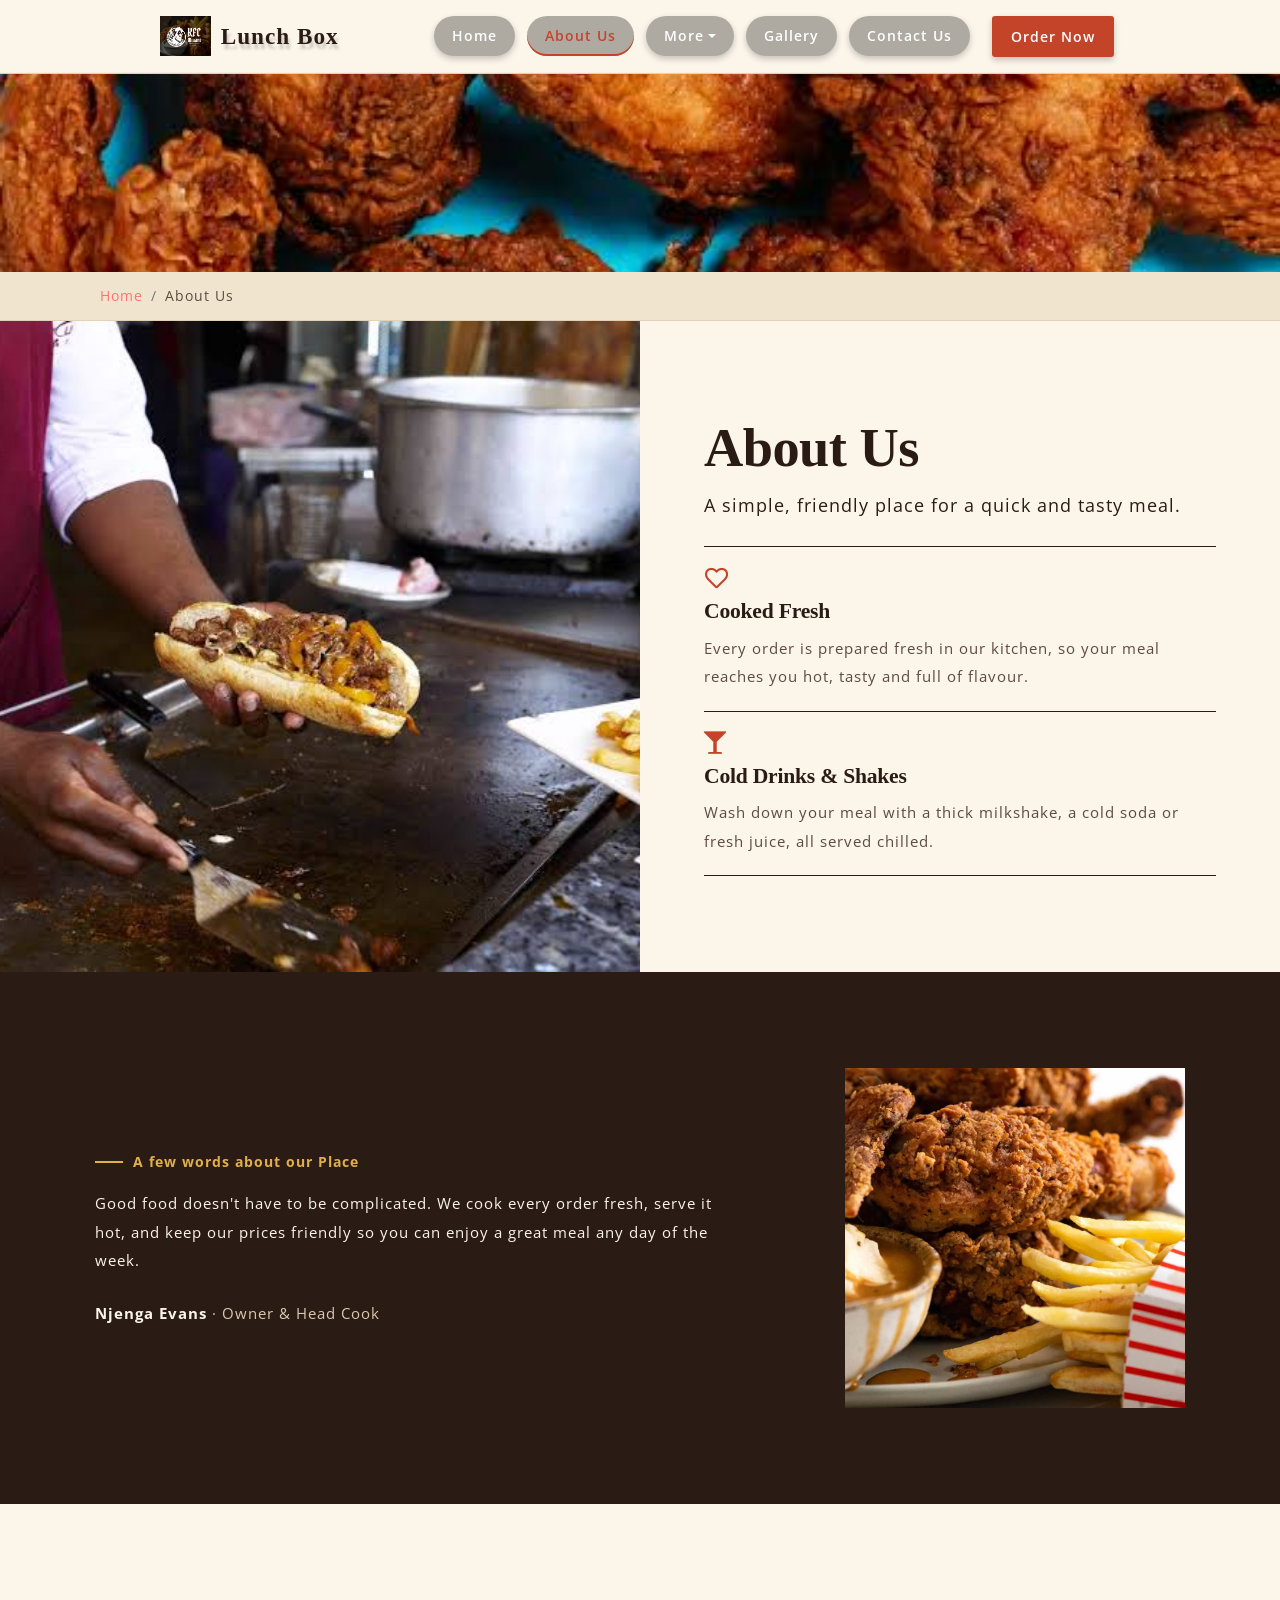
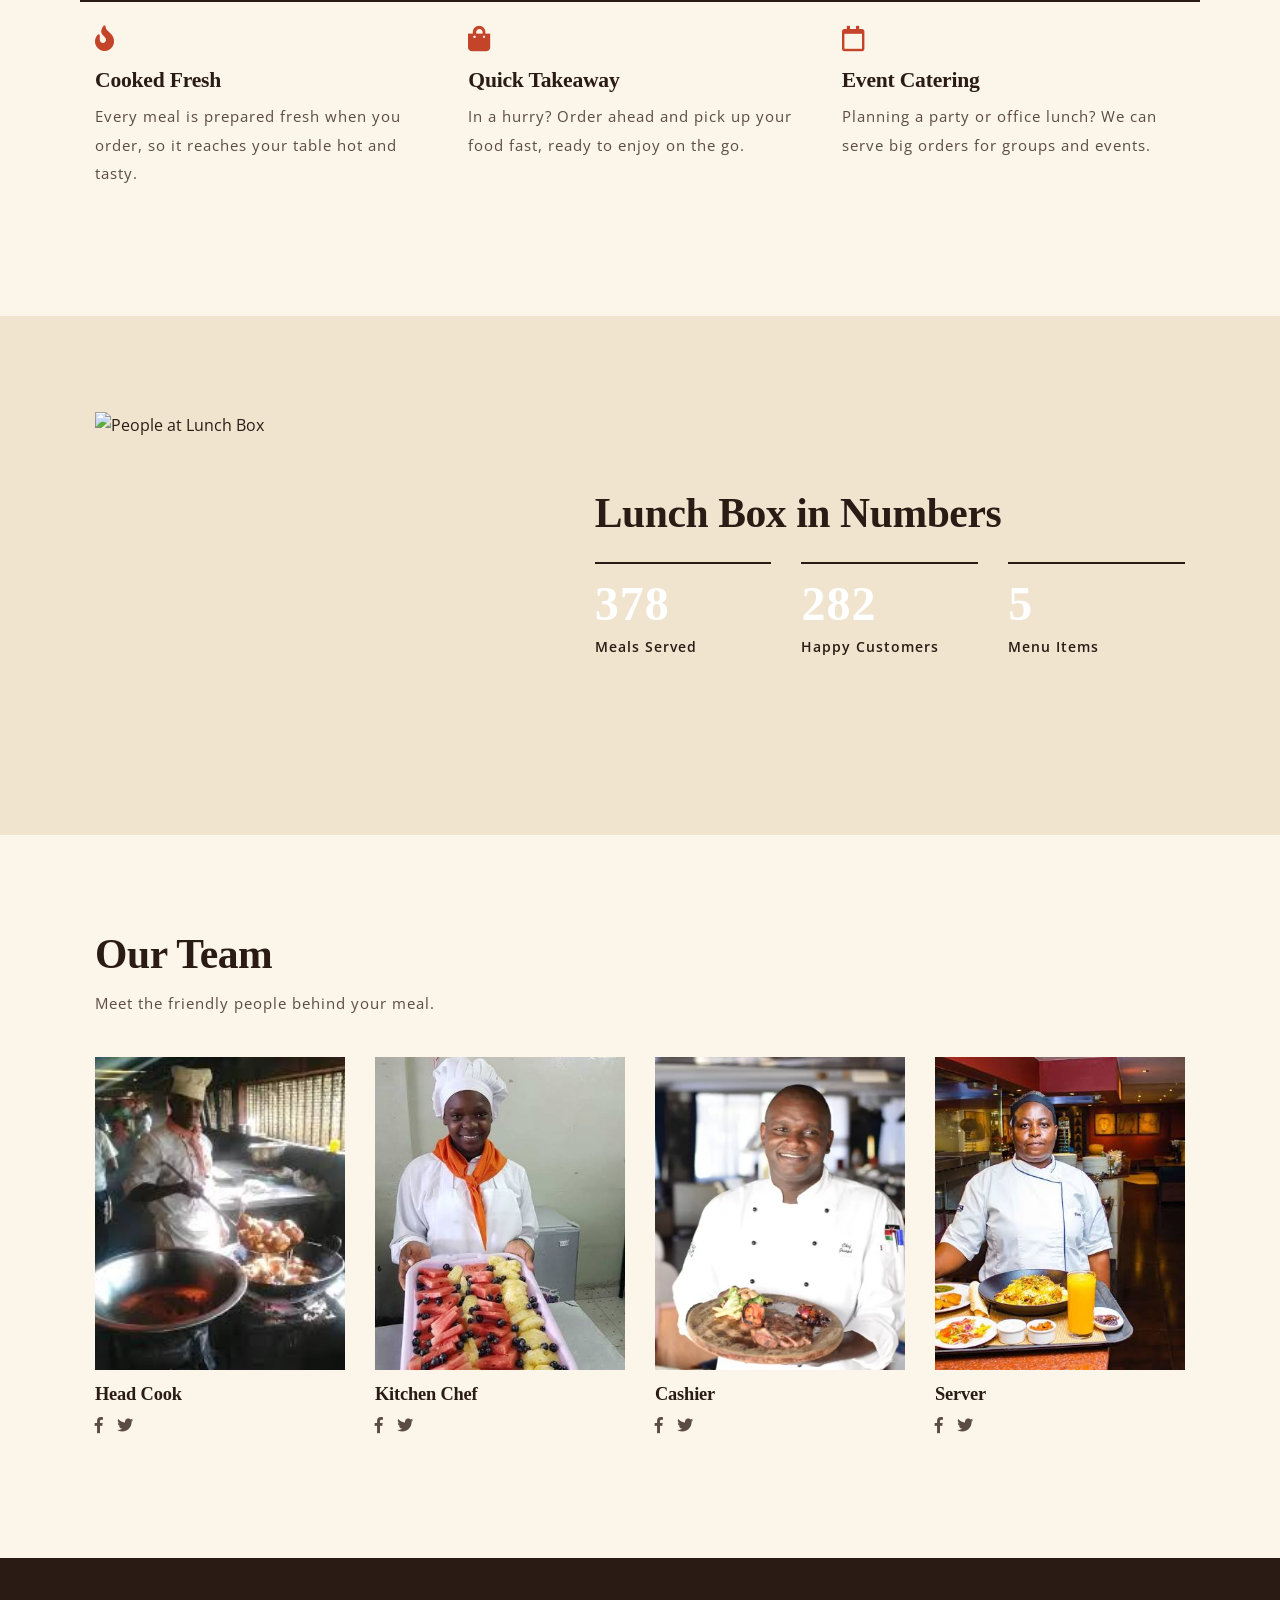
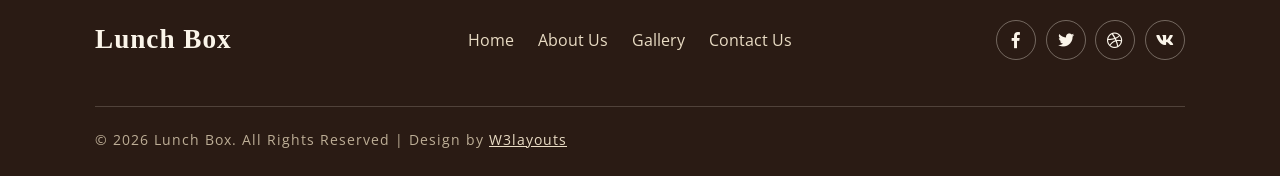
==== commit 7818a76b: "major UI/UX changes" ====
--- a/about.html
+++ b/about.html
@@ -1,430 +1,264 @@
-<!--
-Author: W3layouts
-Author URL: http://w3layouts.com
-License: Creative Commons Attribution 3.0 Unported
-License URL: http://creativecommons.org/licenses/by/3.0/
--->
-
 <!DOCTYPE html>
-<html lang="zxx">
+<html lang="en">
 
 <head>
-	<title>Lunch Box | About Us</title>
-	<!-- Meta tag Keywords -->
-	<meta name="viewport" content="width=device-width, initial-scale=1">
-	<meta charset="UTF-8" />
-	<meta name="keywords" content="Lunch Box, about us, fast food, french fries, fried chicken, chapati, milkshakes, takeaway, local restaurant" />
-	<script>
-		addEventListener("load", function () {
-			setTimeout(hideURLbar, 0);
-		}, false);
-
-		function hideURLbar() {
-			window.scrollTo(0, 1);
-		}
-	</script>
-	<!-- //Meta tag Keywords -->
-
-	<!-- Custom-Files -->
-	<link rel="stylesheet" href="css/bootstrap.css">
-	<!-- Bootstrap-Core-CSS -->
-	<link rel="stylesheet" href="css/style.css" type="text/css" media="all" />
-    <link rel="stylesheet" href="css/custom.css" type="text/css" media="all" />
-	<!-- Style-CSS -->
-	<link rel="stylesheet" href="css/fontawesome-all.css">
-	<!-- Font-Awesome-Icons-CSS -->
-	<!-- //Custom-Files -->
-
-	<!-- Web-Fonts -->
-	<link href="//fonts.googleapis.com/css?family=Oxygen:300,400,700&amp;subset=latin-ext" rel="stylesheet">
-	<link href="//fonts.googleapis.com/css?family=Open+Sans:300,300i,400,400i,600,600i,700,700i,800,800i&amp;subset=cyrillic,cyrillic-ext,greek,greek-ext,latin-ext,vietnamese"
-	    rel="stylesheet">
-	<link href="//fonts.googleapis.com/css?family=Pacifico&amp;subset=cyrillic,latin-ext,vietnamese" rel="stylesheet">
-	<!-- //Web-Fonts -->
-
+  <title>Lunch Box | About Us</title>
+  <meta charset="UTF-8">
+  <meta name="viewport" content="width=device-width, initial-scale=1">
+  <meta name="keywords" content="Lunch Box, about us, fast food, french fries, fried chicken, chapati, milkshakes, takeaway, local restaurant">
+
+  <link rel="stylesheet" href="css/bootstrap.css">
+  <link rel="stylesheet" href="css/style.css" type="text/css" media="all">
+  <link rel="stylesheet" href="css/fontawesome-all.css">
+  <link href="//fonts.googleapis.com/css?family=Open+Sans:400,600,700&amp;display=swap" rel="stylesheet">
+  <link rel="stylesheet" href="css/custom.css" type="text/css" media="all">
 </head>
 
 <body>
-	<div class="mian-content">
-		<!-- header -->
-		<header>
-			<nav class="navbar navbar-expand-lg navbar-light">
-				<div class="logo text-left">
-					<h1>
-						<a class="navbar-brand" href="index.html">
-							<img src="images/logo.png" alt="" class="img-fluid">Lunch Box</a>
-					</h1>
-				</div>
-				<button class="navbar-toggler" type="button" data-toggle="collapse" data-target="#navbarSupportedContent"
-				    aria-controls="navbarSupportedContent" aria-expanded="false" aria-label="Toggle navigation">
-					<span class="navbar-toggler-icon">
-
-					</span>
-				</button>
-				<div class="collapse navbar-collapse" id="navbarSupportedContent">
-					<ul class="navbar-nav ml-lg-auto text-lg-right text-center">
-						<li class="nav-item">
-							<a class="nav-link" href="index.html">Home
-								<span class="sr-only">(current)</span>
-							</a>
-						</li>
-						<li class="nav-item active">
-							<a class="nav-link" href="about.html">About Us</a>
-						</li>
-						<li class="nav-item dropdown">
-							<a class="nav-link dropdown-toggle" href="#" id="navbarDropdown" role="button" data-toggle="dropdown"
-							    aria-haspopup="true" aria-expanded="false">
-								More
-							</a>
-							<div class="dropdown-menu" aria-labelledby="navbarDropdown">
-								<a class="dropdown-item scroll" href="#services">Services</a>
-								<a class="dropdown-item" href="index.html" title="">Menu Favourites</a>
-								<a class="dropdown-item" href="index.html" title="">News & Offers</a>
-								<a class="dropdown-item scroll" href="#team" title="">Our Team</a>
-							</div>
-						</li>
-						<li class="nav-item">
-							<a class="nav-link" href="gallery.html">Gallery</a>
-						</li>
-						<li class="nav-item">
-							<a class="nav-link" href="contact.html">Contact Us</a>
-						</li>
-					</ul>
-					<!-- menu button -->
-					<div class="menu">
-						<a href="#" class="navicon"></a>
-						<div class="toggle">
-							<ul class="toggle-menu list-unstyled">
-								<li>
-									<a href="index.html">Home Page</a>
-								</li>
-								<li>
-									<a href="index.html">Menu Favourites</a>
-								</li>
-								<li>
-									<a href="gallery.html">Food Gallery</a>
-								</li>
-								<li>
-									<a href="index.html">Place an Order</a>
-								</li>
-								<li>
-									<a href="index.html">FAQs</a>
-								</li>
-								<li>
-									<a href="contact.html">Contact Us</a>
-								</li>
-
-							</ul>
-						</div>
-					</div>
-					<!-- //menu button -->
-				</div>
-			</nav>
-		</header>
-		<!-- //header -->
-
-		<!-- banner 2 -->
-		<div class="banner2-w3ls">
-
-		</div>
-		<!-- //banner 2 -->
-	</div>
-	<!-- main -->
-	<!-- page details -->
-	<div class="breadcrumb-agile">
-		<nav aria-label="breadcrumb">
-			<ol class="breadcrumb m-0">
-				<li class="breadcrumb-item">
-					<a href="index.html">Home</a>
-				</li>
-				<li class="breadcrumb-item active" aria-current="page">About Us</li>
-			</ol>
-		</nav>
-	</div>
-	<!-- //page details -->
-
-	<!-- about page -->
-	<!-- about section -->
-	<section class="bottom-banner">
-		<div class="container-fluid">
-			<div class="row">
-				<div class="col-lg-6 about-img-pages">
-				</div>
-				<div class="col-lg-6 about-info">
-					<div class="title text-center mb-5">
-						<h3 class="text-dark mb-2">About Us</h3>
-						<p>A simple, friendly place for a quick and tasty meal.</p>
-					</div>
-					<div class="service-in text-left">
-						<div class="card">
-							<div class="card-body">
-								<i class="far fa-heart"></i>
-								<h5 class="card-title mt-4 mb-3">Cooked Fresh</h5>
-								<p class="card-text">Every order is prepared fresh in our kitchen, so your meal reaches you hot, tasty and full of flavour.
-								</p>
-							</div>
-						</div>
-					</div>
-					<div class="service-in text-left mt-5">
-						<div class="card">
-							<div class="card-body">
-								<i class="fas fa-glass-martini"></i>
-								<h5 class="card-title mt-4 mb-3">Cold Drinks & Shakes</h5>
-								<p class="card-text">Wash down your meal with a thick milkshake, a cold soda or fresh juice, all served chilled.
-								</p>
-							</div>
-						</div>
-					</div>
-				</div>
-			</div>
-		</div>
-	</section>
-	<!-- //about section -->
-
-	<!-- about bottom -->
-	<div class="some-another some-another-page text-center py-5">
-		<div class="container py-xl-5 py-lg-3">
-			<i class="fas fa-utensils"></i>
-			<p class="text-uppercase mb-4 mt-2">A few words about our Place</p>
-			<h4 class="aboutright about-right-2">Good food doesn't have to be complicated. We cook every order fresh, serve it hot, and keep our prices friendly so you can enjoy a great meal any day of the week.</h4>
-			<h5 class="text-uppsecase font-weight-bold text-dark mt-4">Njenga Evans
-				<span class="text-secondary font-weight-normal">(Owner & Head Cook)</span>
-			</h5>
-		</div>
-		<img src="images/product1.jpg" alt="" class="img-fluid w3ls-img-styles">
-	</div>
-	<!-- //about bottom -->
-
-	<!-- services -->
-	<div class="serives-agile py-5 bg-light border-top" id="services">
-		<div class="container py-xl-5 py-lg-3">
-			<div class="row support-bottom text-center">
-				<div class="col-md-4 support-grid">
-					<i class="far fa-heart"></i>
-					<h5 class="text-dark text-uppercase mt-4 mb-3">Cooked Fresh</h5>
-					<p>Every meal is prepared fresh when you order, so it reaches your table hot and tasty.</p>
-				</div>
-				<div class="col-md-4 support-grid my-md-0 my-4">
-					<i class="fas fa-birthday-cake"></i>
-					<h5 class="text-dark text-uppercase mt-4 mb-3">Quick Takeaway</h5>
-					<p>In a hurry? Order ahead and pick up your food fast, ready to enjoy on the go.</p>
-				</div>
-				<div class="col-md-4 support-grid">
-					<i class="far fa-calendar"></i>
-					<h5 class="text-dark text-uppercase mt-4 mb-3">Event Catering</h5>
-					<p>Planning a party or office lunch? We can serve big orders for groups and events.</p>
-				</div>
-			</div>
-		</div>
-	</div>
-	<!-- //services -->
-
-	<!-- stats section -->
-	<div class="middlesection-agile ">
-		<div class="container">
-			<div class="row">
-				<div class="col-lg-6 text-lg-left text-center pt-4">
-					<img src="images/women.png" alt="" class="img-fluid women-style" />
-				</div>
-				<div class="col-lg-6 left-build-wthree aboutright-agilewthree mt-0 py-5">
-					<div class=" py-xl-5 py-lg-3">
-						<h2 class="title-2 text-white mb-sm-5 mb-4">Lunch Box in Numbers</h2>
-						<div class="row mb-xl-5 mb-4">
-							<div class="col-4 w3layouts_stats_left w3_counter_grid">
-								<p class="counter">1682</p>
-								<p class="para-text-w3ls text-light">Meals Served</p>
-							</div>
-							<div class="col-4 w3layouts_stats_left w3_counter_grid2">
-								<p class="counter">1254</p>
-								<p class="para-text-w3ls text-light">Happy Customers</p>
-							</div>
-							<div class="col-4 w3layouts_stats_left w3_counter_grid1">
-								<p class="counter">20</p>
-								<p class="para-text-w3ls text-light">Menu Items</p>
-							</div>
-						</div>
-					</div>
-				</div>
-			</div>
-		</div>
-	</div>
-	<!-- //stats section -->
-
-	<!-- team -->
-	<div class="team py-5" id="team">
-		<div class="container py-xl-5 py-lg-3">
-			<div class="title text-center mb-5">
-				<h3 class="text-dark mb-2">Our Team</h3>
-				<p>Meet the friendly people behind your meal.</p>
-			</div>
-			<div class="row support-bottom text-center">
-				<!-- Hover Effect Style : Demo - 15 -->
-				<div class="container">
-					<div class="row mt-30">
-						<div class="col-md-3 col-6">
-							<div class="box15">
-								<img src="images/t1.jpg" alt="" class="img-fluid">
-								<div class="box-content">
-									<h3 class="title">Head Cook</h3>
-									<ul class="icon">
-										<li>
-											<a href="#">
-												<i class="fab fa-facebook-f"></i>
-											</a>
-										</li>
-										<li>
-											<a href="#">
-												<i class="fab fa-twitter"></i>
-											</a>
-										</li>
-									</ul>
-								</div>
-							</div>
-						</div>
-						<div class="col-md-3 col-6">
-							<div class="box15">
-								<img src="images/t2.jpg" alt="" class="img-fluid">
-								<div class="box-content">
-									<h3 class="title">Kitchen Chef</h3>
-									<ul class="icon">
-										<li>
-											<a href="#">
-												<i class="fab fa-facebook-f"></i>
-											</a>
-										</li>
-										<li>
-											<a href="#">
-												<i class="fab fa-twitter"></i>
-											</a>
-										</li>
-									</ul>
-								</div>
-							</div>
-						</div>
-						<div class="col-md-3 col-6">
-							<div class="box15">
-								<img src="images/t3.jpg" alt="" class="img-fluid">
-								<div class="box-content">
-									<h3 class="title">Cashier</h3>
-									<ul class="icon">
-										<li>
-											<a href="#">
-												<i class="fab fa-facebook-f"></i>
-											</a>
-										</li>
-										<li>
-											<a href="#">
-												<i class="fab fa-twitter"></i>
-											</a>
-										</li>
-									</ul>
-								</div>
-							</div>
-						</div>
-						<div class="col-md-3 col-6">
-							<div class="box15">
-								<img src="images/t4.jpg" alt="" class="img-fluid">
-								<div class="box-content">
-									<h3 class="title">Server</h3>
-									<ul class="icon">
-										<li>
-											<a href="#">
-												<i class="fab fa-facebook-f"></i>
-											</a>
-										</li>
-										<li>
-											<a href="#">
-												<i class="fab fa-twitter"></i>
-											</a>
-										</li>
-									</ul>
-								</div>
-							</div>
-						</div>
-					</div>
-				</div>
-			</div>
-		</div>
-	</div>
-	<!-- team -->
-
-	<!-- footer -->
-	<footer class="text-center py-sm-4 py-3">
-		<div class="container py-xl-5 py-3">
-			<div class="w3l-footer footer-social-agile mb-4">
-				<ul class="list-unstyled">
-					<li>
-						<a href="#">
-							<i class="fab fa-facebook-f"></i>
-						</a>
-					</li>
-					<li class="mx-1">
-						<a href="#">
-							<i class="fab fa-twitter"></i>
-						</a>
-					</li>
-					<li>
-						<a href="#">
-							<i class="fab fa-dribbble"></i>
-						</a>
-					</li>
-					<li class="ml-1">
-						<a href="#">
-							<i class="fab fa-vk"></i>
-						</a>
-					</li>
-				</ul>
-			</div>
-			<!-- copyright -->
-			<p class="copy-right-grids text-light my-lg-5 my-4 pb-4">© 2026 Lunch Box. All Rights Reserved | Design by
-				<a href="https://w3layouts.com/" target="_blank">W3layouts</a>
-			</p>
-			<!-- //copyright -->
-		</div>
-		<!-- chef -->
-		<img src="images/chef.png" alt="" class="img-fluid chef-style" />
-		<!-- //chef -->
-	</footer>
-	<!-- //footer -->
-
-
-	<!-- Js files -->
-	<!-- JavaScript -->
-	<script src="js/jquery-2.2.3.min.js"></script>
-	<!-- Default-JavaScript-File -->
-
-	<!-- stats -->
-	<script src="js/jquery.waypoints.min.js"></script>
-	<script src="js/jquery.countup.js"></script>
-	<script>
-		$('.counter').countUp();
-	</script>
-	<!-- //stats -->
-
-	<!-- menu-js -->
-	<script>
-		$('.navicon').on('click', function (e) {
-			e.preventDefault();
-			$(this).toggleClass('navicon--active');
-			$('.toggle').toggleClass('toggle--active');
-		});
-	</script>
-	<!-- //menu-js -->
-
-	<!-- smooth scrolling -->
-	<script src="js/SmoothScroll.min.js"></script>
-	<!-- move-top -->
-	<script src="js/move-top.js"></script>
-	<!-- easing -->
-	<script src="js/easing.js"></script>
-	<!--  necessary snippets for few javascript files -->
-	<script src="js/cakes-bakery.js"></script>
-
-	<script src="js/bootstrap.js"></script>
-	<!-- Necessary-JavaScript-File-For-Bootstrap -->
-
-	<!-- //Js files -->
-
+  <div class="mian-content">
+    <!-- header -->
+    <header>
+      <nav class="navbar navbar-expand-lg navbar-light" aria-label="Main">
+        <div class="lb-logo">
+          <a class="navbar-brand" href="index.html">
+            <img src="images/logo.png" alt="" class="img-fluid"><span>Lunch Box</span>
+          </a>
+        </div>
+        <button class="navbar-toggler" type="button" data-toggle="collapse" data-target="#navbarSupportedContent"
+          aria-controls="navbarSupportedContent" aria-expanded="false" aria-label="Toggle navigation">
+          <span class="navbar-toggler-icon"></span>
+        </button>
+        <div class="collapse navbar-collapse" id="navbarSupportedContent">
+          <ul class="navbar-nav ml-lg-auto text-lg-right text-center align-items-lg-center">
+            <li class="nav-item">
+              <a class="nav-link" href="index.html">Home</a>
+            </li>
+            <li class="nav-item active">
+              <a class="nav-link" href="about.html">About Us<span class="sr-only"> (current)</span></a>
+            </li>
+            <li class="nav-item dropdown">
+              <a class="nav-link dropdown-toggle" href="#" id="navbarDropdown" role="button" data-toggle="dropdown"
+                aria-haspopup="true" aria-expanded="false">More</a>
+              <div class="dropdown-menu" aria-labelledby="navbarDropdown">
+                <a class="dropdown-item" href="index.html#products">Menu Favourites</a>
+                <a class="dropdown-item" href="#services">Services</a>
+                <a class="dropdown-item" href="index.html#news">News &amp; Offers</a>
+                <a class="dropdown-item" href="index.html#faqs">FAQs</a>
+                <a class="dropdown-item" href="#team">Our Team</a>
+              </div>
+            </li>
+            <li class="nav-item">
+              <a class="nav-link" href="gallery.html">Gallery</a>
+            </li>
+            <li class="nav-item">
+              <a class="nav-link" href="contact.html">Contact Us</a>
+            </li>
+            <li class="nav-item">
+              <a class="nav-link nav-order" href="index.html#order">Order Now</a>
+            </li>
+          </ul>
+        </div>
+      </nav>
+    </header>
+    <!-- //header -->
+
+    <div class="banner2-w3ls"></div>
+  </div>
+
+  <!-- breadcrumb -->
+  <div class="breadcrumb-agile">
+    <nav aria-label="breadcrumb">
+      <ol class="breadcrumb m-0">
+        <li class="breadcrumb-item"><a href="index.html">Home</a></li>
+        <li class="breadcrumb-item active" aria-current="page">About Us</li>
+      </ol>
+    </nav>
+  </div>
+
+  <!-- about split -->
+  <section>
+    <div class="container-fluid">
+      <div class="row">
+        <div class="col-lg-6 about-img-pages"></div>
+        <div class="col-lg-6 about-info lb-about-info">
+          <h1>About Us</h1>
+          <p class="lb-lede mb-4">A simple, friendly place for a quick and tasty meal.</p>
+          <div class="lb-point">
+            <i class="far fa-heart" aria-hidden="true"></i>
+            <h3>Cooked Fresh</h3>
+            <p>Every order is prepared fresh in our kitchen, so your meal reaches you hot, tasty and full of flavour.</p>
+          </div>
+          <div class="lb-point">
+            <i class="fas fa-glass-martini" aria-hidden="true"></i>
+            <h3>Cold Drinks &amp; Shakes</h3>
+            <p>Wash down your meal with a thick milkshake, a cold soda or fresh juice, all served chilled.</p>
+          </div>
+        </div>
+      </div>
+    </div>
+  </section>
+
+  <!-- quote -->
+  <section class="lb-section lb-quote">
+    <div class="container">
+      <div class="row align-items-center">
+        <div class="col-lg-7">
+          <p class="lb-kicker lb-kicker--light">A few words about our Place</p>
+          <blockquote class="lb-quote-text">
+            <p>Good food doesn't have to be complicated. We cook every order fresh, serve it hot, and keep our prices friendly so you can enjoy a great meal any day of the week.</p>
+          </blockquote>
+          <p class="lb-cite"><strong>Njenga Evans</strong> &middot; Owner &amp; Head Cook</p>
+        </div>
+        <div class="col-lg-5">
+          <img class="lb-quote-img" src="images/product1.jpg" alt="">
+        </div>
+      </div>
+    </div>
+  </section>
+
+  <!-- services -->
+  <section class="lb-section" id="services">
+    <div class="container">
+      <div class="row">
+        <div class="col-md-4 lb-service">
+          <i class="fas fa-fire" aria-hidden="true"></i>
+          <h3>Cooked Fresh</h3>
+          <p>Every meal is prepared fresh when you order, so it reaches your table hot and tasty.</p>
+        </div>
+        <div class="col-md-4 lb-service">
+          <i class="fas fa-shopping-bag" aria-hidden="true"></i>
+          <h3>Quick Takeaway</h3>
+          <p>In a hurry? Order ahead and pick up your food fast, ready to enjoy on the go.</p>
+        </div>
+        <div class="col-md-4 lb-service">
+          <i class="far fa-calendar" aria-hidden="true"></i>
+          <h3>Event Catering</h3>
+          <p>Planning a party or office lunch? We can serve big orders for groups and events.</p>
+        </div>
+      </div>
+    </div>
+  </section>
+
+  <!-- stats -->
+  <section class="lb-section lb-sand">
+    <div class="container">
+      <div class="row align-items-center">
+        <div class="col-lg-5 mb-5 mb-lg-0">
+          <img class="lb-stats-img" src="images/women.png" alt="People at Lunch Box">
+        </div>
+        <div class="col-lg-7 pl-lg-5">
+          <h2 class="mb-4">Lunch Box in Numbers</h2>
+          <div class="row">
+            <div class="col-4">
+              <div class="lb-stat">
+                <p class="counter">1682</p>
+                <p class="lb-stat-label">Meals Served</p>
+              </div>
+            </div>
+            <div class="col-4">
+              <div class="lb-stat">
+                <p class="counter">1254</p>
+                <p class="lb-stat-label">Happy Customers</p>
+              </div>
+            </div>
+            <div class="col-4">
+              <div class="lb-stat">
+                <p class="counter">20</p>
+                <p class="lb-stat-label">Menu Items</p>
+              </div>
+            </div>
+          </div>
+        </div>
+      </div>
+    </div>
+  </section>
+
+  <!-- team -->
+  <section class="lb-section" id="team">
+    <div class="container">
+      <div class="lb-head">
+        <h2>Our Team</h2>
+        <p>Meet the friendly people behind your meal.</p>
+      </div>
+      <div class="row">
+        <div class="col-md-3 col-6 lb-member">
+          <img src="images/t1.jpg" alt="Head Cook">
+          <h3>Head Cook</h3>
+          <ul class="list-unstyled lb-member-social">
+            <li><a href="#" aria-label="Facebook"><i class="fab fa-facebook-f"></i></a></li>
+            <li><a href="#" aria-label="Twitter"><i class="fab fa-twitter"></i></a></li>
+          </ul>
+        </div>
+        <div class="col-md-3 col-6 lb-member">
+          <img src="images/t2.jpg" alt="Kitchen Chef">
+          <h3>Kitchen Chef</h3>
+          <ul class="list-unstyled lb-member-social">
+            <li><a href="#" aria-label="Facebook"><i class="fab fa-facebook-f"></i></a></li>
+            <li><a href="#" aria-label="Twitter"><i class="fab fa-twitter"></i></a></li>
+          </ul>
+        </div>
+        <div class="col-md-3 col-6 lb-member">
+          <img src="images/t3.jpg" alt="Cashier">
+          <h3>Cashier</h3>
+          <ul class="list-unstyled lb-member-social">
+            <li><a href="#" aria-label="Facebook"><i class="fab fa-facebook-f"></i></a></li>
+            <li><a href="#" aria-label="Twitter"><i class="fab fa-twitter"></i></a></li>
+          </ul>
+        </div>
+        <div class="col-md-3 col-6 lb-member">
+          <img src="images/t4.jpg" alt="Server">
+          <h3>Server</h3>
+          <ul class="list-unstyled lb-member-social">
+            <li><a href="#" aria-label="Facebook"><i class="fab fa-facebook-f"></i></a></li>
+            <li><a href="#" aria-label="Twitter"><i class="fab fa-twitter"></i></a></li>
+          </ul>
+        </div>
+      </div>
+    </div>
+  </section>
+
+  <!-- footer -->
+  <footer class="lb-footer">
+    <div class="container">
+      <div class="row align-items-center">
+        <div class="col-lg-4">
+          <p class="lb-footer-brand">Lunch Box</p>
+        </div>
+        <div class="col-lg-5">
+          <ul class="lb-footer-nav list-unstyled">
+            <li><a href="index.html">Home</a></li>
+            <li><a href="about.html">About Us</a></li>
+            <li><a href="gallery.html">Gallery</a></li>
+            <li><a href="contact.html">Contact Us</a></li>
+          </ul>
+        </div>
+        <div class="col-lg-3">
+          <ul class="lb-social list-unstyled justify-content-lg-end">
+            <li><a href="#" aria-label="Facebook"><i class="fab fa-facebook-f"></i></a></li>
+            <li><a href="#" aria-label="Twitter"><i class="fab fa-twitter"></i></a></li>
+            <li><a href="#" aria-label="Dribbble"><i class="fab fa-dribbble"></i></a></li>
+            <li><a href="#" aria-label="VK"><i class="fab fa-vk"></i></a></li>
+          </ul>
+        </div>
+      </div>
+      <p class="lb-copy">© 2026 Lunch Box. All Rights Reserved | Design by
+        <a href="https://w3layouts.com/" target="_blank" rel="noopener">W3layouts</a>
+      </p>
+    </div>
+  </footer>
+
+  <!-- Js files -->
+  <script src="js/jquery-2.2.3.min.js"></script>
+  <script src="js/jquery.waypoints.min.js"></script>
+  <script src="js/jquery.countup.js"></script>
+  <script>
+    $('.counter').countUp();
+  </script>
+  <script src="js/SmoothScroll.min.js"></script>
+  <script src="js/move-top.js"></script>
+  <script src="js/easing.js"></script>
+  <script src="js/cakes-bakery.js"></script>
+  <script src="js/bootstrap.js"></script>
 </body>
 
 </html>
--- a/css/custom.css
+++ b/css/custom.css
@@ -1,90 +1,464 @@
-/* ===== Lunch Box overrides: image sizing ===== */
-
-/* Logo */
-.navbar-brand img {
-  height: 45px;
-  width: auto;
-  object-fit: contain;
-}
-
-/* Banner slider (images/1.jpg to 5.jpg) */
-#slider img,
-.img-slide {
-  width: 100%;
-  height: 100%;
+/* =========================================================
+   Lunch Box — design system and page styles
+   Loaded AFTER css/style.css on every page.
+   ========================================================= */
+
+:root {
+  --cream: #FBF5EA;
+  --paper: #FFFDF8;
+  --sand: #F0E4CF;
+  --line: #E0D1B8;
+  --espresso: #2A1B14;
+  --muted: #5C4B40;
+  --tomato: #C4442A;
+  --tomato-dark: #9E3320;
+  --mustard: #E0B04A;
+  --serif: "Iowan Old Style", "Palatino Linotype", Palatino, Georgia, serif;
+  --sans: "Open Sans", system-ui, -apple-system, "Segoe UI", sans-serif;
+  --max: 1120px;
+  --header-h: 72px;
+  --space: clamp(3.5rem, 8vw, 6rem);
+}
+
+/* ---------- Base ---------- */
+*, *::before, *::after { box-sizing: border-box; }
+body {
+  margin: 0;
+  padding-top: var(--header-h);
+  background: var(--cream);
+  color: var(--espresso);
+  font-family: var(--sans);
+  font-size: 1rem;
+  line-height: 1.65;
+  overflow-x: hidden;
+}
+h1, h2, h3, h4, h5, h6 {
+  font-family: var(--serif);
+  font-weight: 700;
+  line-height: 1.15;
+  letter-spacing: -0.01em;
+  text-transform: none;
+  color: var(--espresso);
+  margin: 0 0 .6rem;
+}
+h1 { font-size: clamp(2.2rem, 5vw, 3.4rem); }
+h2 { font-size: clamp(1.9rem, 4vw, 2.6rem); }
+h3 { font-size: 1.35rem; }
+p { color: var(--muted); margin: 0 0 1rem; }
+a { color: var(--tomato); transition: color .2s; }
+a:hover { color: var(--tomato-dark); text-decoration: none; }
+img { max-width: 100%; }
+:focus-visible { outline: 3px solid var(--espresso); outline-offset: 2px; }
+[id] { scroll-margin-top: calc(var(--header-h) + 8px); }
+.container { max-width: var(--max); }
+
+/* ---------- Shared pieces ---------- */
+.lb-section { padding: var(--space) 0; }
+.lb-paper { background: var(--paper); }
+.lb-sand { background: var(--sand); }
+.lb-head { max-width: 36rem; margin-bottom: 2.5rem; }
+.lb-lede { font-size: 1.1rem; color: var(--espresso); }
+.lb-sub {
+  font-family: var(--serif);
+  font-style: italic;
+  font-size: 1.3rem;
+  color: var(--tomato);
+  margin-bottom: 1rem;
+}
+.lb-kicker {
+  display: flex;
+  align-items: center;
+  gap: .6rem;
+  margin: 0 0 .9rem;
+  font-size: .85rem;
+  font-weight: 700;
+  color: var(--tomato);
+}
+.lb-kicker::before { content: ""; width: 1.75rem; height: 2px; background: currentColor; }
+.lb-kicker--light { color: var(--mustard); }
+
+.lb-btn {
+  display: inline-block;
+  padding: .8rem 1.6rem;
+  border: 2px solid var(--tomato);
+  border-radius: 3px;
+  background: var(--tomato);
+  color: #fff;
+  font: 700 .95rem/1.2 var(--sans);
+  text-align: center;
+  cursor: pointer;
+  transition: background .2s, color .2s, border-color .2s;
+}
+.lb-btn:hover { background: var(--tomato-dark); border-color: var(--tomato-dark); color: #fff; }
+.lb-btn--sm { padding: .6rem 1.2rem; }
+.lb-btn--ghost { background: transparent; border-color: rgba(255,255,255,.85); color: #fff; }
+.lb-btn--ghost:hover { background: #fff; border-color: #fff; color: var(--espresso); }
+.lb-btn--outline { background: transparent; border-color: var(--espresso); color: var(--espresso); }
+.lb-btn--outline:hover { background: var(--espresso); border-color: var(--espresso); color: var(--cream); }
+.lb-btn--dark { background: var(--espresso); border-color: var(--espresso); color: var(--cream); }
+.lb-btn--dark:hover { background: #000; border-color: #000; color: #fff; }
+
+/* ---------- Header (one navigation system) ---------- */
+header {
+  position: fixed !important;
+  top: 0; left: 0; right: 0;
+  z-index: 1030;
+  background: rgba(251,245,234,.97) !important;
+  border-bottom: 1px solid var(--line);
+}
+header .navbar {
+  max-width: var(--max);
+  min-height: var(--header-h);
+  margin: 0 auto;
+  padding: .5rem 1.25rem;
+  background: transparent !important;
+  position: static;
+}
+header .menu { display: none !important; }
+.lb-logo { margin: 0; float: none; width: auto; padding: 0; }
+.lb-logo .navbar-brand {
+  display: flex;
+  align-items: center;
+  gap: .6rem;
+  margin: 0;
+  padding: 0;
+  font-family: var(--serif);
+  font-size: 1.45rem;
+  font-weight: 700;
+  color: var(--espresso);
+}
+.lb-logo img { height: 40px; width: auto; object-fit: contain; }
+.navbar-nav .nav-link {
+  padding: .5rem .9rem;
+  font-size: .95rem;
+  font-weight: 600;
+  text-transform: none;
+  color: var(--espresso);
+}
+.navbar-nav .nav-link:hover,
+.navbar-nav .nav-link:focus { color: var(--tomato); }
+.navbar-nav .nav-item.active > .nav-link { color: var(--tomato); }
+.navbar-nav .nav-link.nav-order {
+  margin-left: .6rem;
+  padding: .55rem 1.2rem;
+  border-radius: 3px;
+  background: var(--tomato);
+  color: #fff;
+}
+.navbar-nav .nav-link.nav-order:hover { background: var(--tomato-dark); color: #fff; }
+.navbar-toggler { border-color: var(--line); }
+.dropdown-menu {
+  margin-top: .5rem;
+  padding: .4rem 0;
+  border: 1px solid var(--line);
+  border-radius: 3px;
+  background: var(--paper);
+  box-shadow: none;
+}
+.dropdown-item { padding: .5rem 1.25rem; font-size: .92rem; color: var(--espresso); }
+.dropdown-item:hover, .dropdown-item:focus { background: var(--sand); color: var(--tomato-dark); }
+
+@media (min-width: 992px) {
+  .navbar-nav .nav-item.active > .nav-link { box-shadow: inset 0 -2px 0 var(--tomato); }
+}
+@media (max-width: 991.98px) {
+  header { max-height: 100vh; overflow-y: auto; }
+  .navbar-collapse { padding: .5rem 0 1.25rem; }
+  .navbar-nav .nav-link.nav-order { display: inline-block; margin: .6rem 0 0; }
+  .dropdown-menu { text-align: center; }
+}
+
+/* ---------- Hero ---------- */
+#slider-main {
+  position: relative;
+  height: calc(100vh - var(--header-h));
+  min-height: 460px;
+  max-height: 720px;
+  overflow: hidden;
+  background: var(--espresso);
+}
+#slider { position: absolute; inset: 0; height: 100%; width: 100%; }
+#slider img, .img-slide { width: 100%; height: 100%; object-fit: cover; object-position: center; }
+.banner-text-agile {
+  position: absolute !important;
+  top: auto !important; bottom: 0; left: 0; right: 0;
+  z-index: 5;
+  height: auto !important;
+  margin: 0 !important;
+  padding: 6rem 0 4rem;
+  transform: none !important;
+  text-align: left !important;
+  background: linear-gradient(to top, rgba(26,15,10,.9) 0%, rgba(26,15,10,.55) 55%, rgba(26,15,10,0) 100%);
+}
+.banner-text-agile h1 { max-width: 15em; margin-bottom: .75rem; color: #fff; }
+.banner-text-agile p { max-width: 34rem; margin: 0; font-size: 1.1rem; color: rgba(255,255,255,.92); }
+.hero-actions { display: flex; flex-wrap: wrap; gap: .75rem; margin-top: 1.75rem; }
+#prev, #next {
+  position: absolute !important;
+  top: 50% !important;
+  bottom: auto !important;
+  z-index: 6;
+  width: 44px; height: 44px;
+  padding: 0;
+  transform: translateY(-50%);
+  border: 1px solid rgba(255,255,255,.6);
+  border-radius: 3px;
+  background: rgba(26,15,10,.4);
+  color: #fff;
+  cursor: pointer;
+  transition: background .2s;
+}
+#prev { left: 1rem !important; right: auto !important; }
+#next { right: 1rem !important; left: auto !important; }
+#prev:hover, #next:hover { background: var(--tomato); }
+#circles {
+  position: absolute !important;
+  right: 1.5rem; bottom: 1.75rem; left: auto; top: auto;
+  z-index: 6;
+  display: flex;
+  gap: .55rem;
+}
+#circles .circle {
+  width: 11px; height: 11px;
+  margin: 0;
+  border: 1.5px solid #fff;
+  border-radius: 50%;
+  cursor: pointer;
+}
+.modal-body iframe { display: block; width: 100%; height: auto; aspect-ratio: 16 / 9; }
+
+/* ---------- Category strip ---------- */
+.lb-strip { padding: 1.75rem 0; background: var(--paper); border-bottom: 1px solid var(--line); }
+.lb-strip ul { display: flex; flex-wrap: wrap; justify-content: center; gap: 1.25rem 2.5rem; margin: 0; padding: 0; }
+.lb-cat { display: flex; flex-direction: column; align-items: center; width: 104px; margin: 0; }
+.lb-cat img {
+  order: -1;
+  width: 84px; height: 84px;
   object-fit: cover;
-  object-position: center;
-}
-
-/* Small icons under the banner */
-.icons-mkw3ls img {
-  height: 70px;
-  width: auto;
-  object-fit: contain;
-}
-
-/* Home page "Welcome" image */
-.about-img img {
-  width: 100%;
-  max-height: 420px;
-  object-fit: contain;
-}
-
-/* Cutouts: cake7.png, women.png, chef.png */
-.cake-style,
-.women-style,
-.chef-style {
-  max-height: 380px;
-  width: auto;
-  object-fit: contain;
-}
-
-/* Menu Favourites slider (product1 to product5) */
-.speioffer-agile img {
-  width: 100%;
-  height: 380px;
-  object-fit: cover;
-  border-radius: 8px;
-}
-
-/* News cards */
-.news-top img {
-  width: 100%;
-  height: 230px;
-  object-fit: cover;
-}
-
-/* About page extra image */
-.w3ls-img-styles {
-  max-height: 420px;
-  width: auto;
-  object-fit: cover;
-}
-
-/* About page left photo and inner-page banner (background images) */
-.about-img-pages,
-.banner2-w3ls {
-  background-size: cover;
-  background-position: center;
-}
-
-/* Team photos: square */
-.box15 img {
-  width: 100%;
-  aspect-ratio: 1 / 1;
-  object-fit: cover;
-}
-
-/* Gallery: equal-sized tiles */
-.agileits_portfolio_sub_grid img {
-  width: 100%;
-  height: 260px;
-  object-fit: cover;
-}
-
-/* Mobile tweaks */
-@media (max-width: 767px) {
-  .speioffer-agile img { height: 260px; }
-  .news-top img { height: 190px; }
-  .agileits_portfolio_sub_grid img { height: 220px; }
+  border-radius: 50%;
+  transition: transform .3s;
+}
+.lb-cat:hover img { transform: scale(1.06); }
+.lb-cat p { margin: .6rem 0 0; font-size: .85rem; font-weight: 600; color: var(--espresso); text-align: center; line-height: 1.3; }
+
+/* ---------- Intro ---------- */
+.lb-photo { position: relative; }
+.lb-photo::before {
+  content: "";
+  position: absolute;
+  inset: 1.25rem -1.25rem -1.25rem 1.25rem;
+  background: var(--sand);
+}
+.lb-photo img { position: relative; display: block; width: 100%; aspect-ratio: 5 / 4; object-fit: cover; }
+
+/* ---------- Quote band ---------- */
+.lb-quote { background: var(--espresso); }
+.lb-quote-text { margin: 0 0 1.5rem; padding: 0; border: 0; font-family: var(--serif); font-size: clamp(1.5rem, 3vw, 2.1rem); line-height: 1.4; color: var(--cream); }
+.lb-quote-text p { margin: 0; color: inherit; }
+.lb-cite { margin: 0; color: #D9C9AE; }
+.lb-cite strong { color: var(--cream); }
+.lb-quote-img { display: block; width: 100%; max-width: 340px; margin-left: auto; aspect-ratio: 1 / 1; object-fit: cover; }
+
+/* ---------- Services ---------- */
+.lb-service { margin-bottom: 2rem; padding-top: 1.5rem; border-top: 2px solid var(--espresso); }
+.lb-service i { display: block; margin-bottom: 1rem; font-size: 1.6rem; color: var(--tomato); }
+.lb-service p { margin: 0; }
+
+/* ---------- Stats ---------- */
+.lb-stats-img { display: block; width: 100%; aspect-ratio: 4 / 3; object-fit: cover; }
+.lb-stat { padding-top: 1rem; border-top: 2px solid var(--espresso); }
+.counter { margin: 0 0 .3rem; font-family: var(--serif); font-size: clamp(2.2rem, 5vw, 3.4rem); font-weight: 700; line-height: 1; color: var(--tomato); }
+.lb-stat-label { margin: 0; font-size: .9rem; font-weight: 600; color: var(--espresso); }
+
+/* ---------- Menu favourites (Flexisel) ---------- */
+.lb-fav { padding-bottom: 4.5rem; }
+.lb-fav h3 { font-size: clamp(1.7rem, 3vw, 2.2rem); }
+.lb-fav-img img { display: block; width: 100%; aspect-ratio: 4 / 3; object-fit: cover; }
+.lb-fav .lb-btn { margin-top: .75rem; }
+.nbs-flexisel-container { position: relative; }
+.nbs-flexisel-nav-left, .nbs-flexisel-nav-right {
+  position: absolute !important;
+  top: auto !important; bottom: 0 !important;
+  z-index: 5;
+  width: 44px !important; height: 44px !important;
+  margin: 0 !important;
+  border: 1.5px solid var(--espresso);
+  border-radius: 3px;
+  background: var(--paper) none !important;
+  color: var(--espresso);
+  cursor: pointer;
+  transition: background .2s, color .2s;
+}
+.nbs-flexisel-nav-left { left: 0 !important; right: auto !important; }
+.nbs-flexisel-nav-right { left: 52px !important; right: auto !important; }
+.nbs-flexisel-nav-left::before, .nbs-flexisel-nav-right::before {
+  display: flex; align-items: center; justify-content: center;
+  width: 100%; height: 100%;
+  font-family: "Font Awesome 5 Free"; font-weight: 900; font-size: .85rem;
+}
+.nbs-flexisel-nav-left::before { content: "\f053"; }
+.nbs-flexisel-nav-right::before { content: "\f054"; }
+.nbs-flexisel-nav-left:hover, .nbs-flexisel-nav-right:hover { background: var(--espresso) none !important; color: var(--cream); }
+
+/* ---------- Order ---------- */
+.lb-order { background: var(--tomato); color: #fff; }
+.lb-order h2 { color: #fff; }
+.lb-order p { color: rgba(255,255,255,.94); }
+.lb-order :focus-visible { outline-color: #fff; }
+.lb-order label { display: block; margin-bottom: .35rem; font-size: .9rem; font-weight: 600; color: #fff; }
+.lb-order select {
+  width: 100%; height: 3rem;
+  padding: 0 .9rem;
+  border: 0; border-radius: 3px;
+  background: var(--paper);
+  color: var(--espresso);
+  font: 400 1rem var(--sans);
+}
+.lb-order select:focus { outline: 3px solid #fff; outline-offset: 2px; }
+.lb-order select:user-invalid { box-shadow: 0 0 0 3px var(--espresso); }
+.lb-order .lb-btn { min-width: 12rem; }
+
+/* ---------- News ---------- */
+.lb-news-img { display: block; overflow: hidden; }
+.lb-news-img img { display: block; width: 100%; aspect-ratio: 3 / 2; object-fit: cover; transition: transform .5s; }
+.lb-news-img:hover img { transform: scale(1.03); }
+.lb-date { margin: 1rem 0 .3rem; font-size: .85rem; font-weight: 700; }
+.lb-news h3 { font-size: 1.45rem; }
+
+/* ---------- FAQ ---------- */
+ul.lb-faq.faq { margin: 0; padding: 0; }
+ul.lb-faq.faq > li { border-bottom: 1px solid var(--line); }
+ul.lb-faq.faq > li:first-child { border-top: 1px solid var(--line); }
+ul.lb-faq.faq > li > a {
+  display: flex; justify-content: space-between; align-items: center; gap: 1rem;
+  padding: 1.15rem 0;
+  border: 0;
+  font-size: 1.05rem; font-weight: 600;
+  color: var(--espresso);
+}
+ul.lb-faq.faq > li > a:hover { color: var(--tomato); }
+ul.lb-faq.faq > li > a i { flex: none; color: var(--tomato); transition: transform .25s; }
+ul.lb-faq.faq > li > a.active i { transform: rotate(45deg); }
+ul.lb-faq.faq ul { margin: 0; padding: 0; }
+ul.lb-faq.faq p { margin: 0; padding: 0 2rem 1.25rem 0; }
+
+/* ---------- Support ---------- */
+.lb-support { margin: 0; padding: 0; }
+.lb-support li { display: flex; align-items: center; gap: 1.25rem; padding: 1.5rem 0; border-top: 1px solid var(--espresso); }
+.lb-support li:last-child { border-bottom: 1px solid var(--espresso); }
+.lb-support i { flex: none; width: 2rem; font-size: 1.5rem; text-align: center; color: var(--tomato); }
+.lb-support div { flex: 1; }
+.lb-support h3 { margin: 0 0 .2rem; font-size: 1.2rem; }
+.lb-support p { margin: 0; }
+
+/* ---------- Footer ---------- */
+.lb-footer { padding: 3.5rem 0 1.5rem; background: var(--espresso); color: #D9C9AE; }
+.lb-footer-brand { margin: 0; font-family: var(--serif); font-size: 1.7rem; font-weight: 700; color: var(--cream); }
+.lb-footer-nav { display: flex; flex-wrap: wrap; gap: .5rem 1.5rem; margin: 0; padding: 0; }
+.lb-footer-nav a { color: #E9DCC4; }
+.lb-footer-nav a:hover { color: var(--mustard); }
+.lb-social { display: flex; gap: .6rem; margin: 0; padding: 0; }
+.lb-social a {
+  display: flex; align-items: center; justify-content: center;
+  width: 40px; height: 40px;
+  border: 1px solid rgba(251,245,234,.35);
+  border-radius: 50%;
+  color: var(--cream);
+  transition: background .2s, border-color .2s;
+}
+.lb-social a:hover { background: var(--tomato); border-color: var(--tomato); color: #fff; }
+.lb-footer :focus-visible { outline-color: #fff; }
+.lb-copy { margin: 2.5rem 0 0; padding-top: 1.25rem; border-top: 1px solid rgba(251,245,234,.18); font-size: .85rem; color: #BDAE96; }
+.lb-copy a { color: #E9DCC4; text-decoration: underline; }
+
+/* ---------- Inner pages ---------- */
+.banner2-w3ls { height: 200px; min-height: 0; background-size: cover; background-position: center; }
+.breadcrumb-agile { background: var(--sand); border-bottom: 1px solid var(--line); }
+.breadcrumb-agile .breadcrumb {
+  max-width: var(--max);
+  margin: 0 auto !important;
+  padding: .75rem 1.25rem;
+  background: transparent;
+  font-size: .9rem;
+}
+.breadcrumb-agile .breadcrumb-item.active { color: var(--muted); }
+
+.about-img-pages { min-height: 460px; background-size: cover !important; background-position: center !important; }
+.lb-about-info { padding: var(--space) clamp(1.25rem, 5vw, 4rem); }
+.lb-point { padding: 1.25rem 0; border-top: 1px solid var(--espresso); }
+.lb-point:last-child { border-bottom: 1px solid var(--espresso); }
+.lb-point i { display: block; margin-bottom: .6rem; font-size: 1.4rem; color: var(--tomato); }
+.lb-point p { margin: 0; }
+
+.lb-member img { display: block; width: 100%; aspect-ratio: 4 / 5; object-fit: cover; }
+.lb-member h3 { margin: .9rem 0 .4rem; font-size: 1.15rem; }
+.lb-member-social { display: flex; gap: .9rem; margin: 0 0 1.5rem; padding: 0; }
+.lb-member-social a { color: var(--muted); }
+.lb-member-social a:hover { color: var(--tomato); }
+
+.lb-gallery.gallery { display: grid; grid-template-columns: repeat(3, 1fr); gap: 1rem; padding: 0; }
+.lb-tile { position: relative; display: block; overflow: hidden; background: var(--sand); }
+.lb-tile img { display: block; width: 100%; aspect-ratio: 1 / 1; object-fit: cover; transition: transform .5s; }
+.lb-tile span {
+  position: absolute; left: 0; right: 0; bottom: 0;
+  padding: 1.75rem 1rem .8rem;
+  font-family: var(--serif); font-weight: 700; color: #fff;
+  background: linear-gradient(to top, rgba(26,15,10,.8), rgba(26,15,10,0));
+  opacity: 0; transform: translateY(8px);
+  transition: opacity .3s, transform .3s;
+}
+.lb-tile:hover img { transform: scale(1.05); }
+.lb-tile:hover span, .lb-tile:focus-visible span { opacity: 1; transform: none; }
+
+.lb-info { padding: 1.25rem 0; border-top: 1px solid var(--espresso); }
+.lb-info:last-of-type { border-bottom: 1px solid var(--espresso); }
+.lb-info h2 { margin-bottom: .4rem; font-size: 1.15rem; }
+.lb-info p { margin: 0; }
+.lb-form-panel { padding: clamp(1.5rem, 4vw, 2.5rem); border: 1px solid var(--line); background: var(--paper); }
+.lb-form-panel .form-control {
+  height: auto;
+  padding: .8rem 1rem;
+  border: 1px solid var(--line);
+  border-radius: 3px;
+  background: var(--cream);
+  color: var(--espresso);
+  font-size: 1rem;
+}
+.lb-form-panel .form-control:focus { border-color: var(--tomato); box-shadow: 0 0 0 3px rgba(196,68,42,.2); outline: 0; }
+.lb-form-panel .form-control:user-invalid { border-color: var(--tomato-dark); }
+.lb-form-panel textarea.form-control { min-height: 160px; resize: vertical; }
+.map iframe { display: block; width: 100%; height: 380px; border: 0; }
+
+/* ---------- Motion ---------- */
+@media (prefers-reduced-motion: no-preference) { html { scroll-behavior: smooth; } }
+@media (prefers-reduced-motion: reduce) {
+  *, *::before, *::after { animation-duration: .01ms !important; animation-iteration-count: 1 !important; transition-duration: .01ms !important; }
+}
+
+/* ---------- Responsive ---------- */
+@media (max-width: 991.98px) {
+  .lb-gallery.gallery { grid-template-columns: repeat(2, 1fr); }
+  .lb-tile:first-child { grid-column: span 2; }
+  .lb-tile:first-child img { aspect-ratio: 2 / 1; }
+  .lb-quote-img { margin: 2rem 0 0; max-width: 260px; }
+  .lb-social { margin-top: 1.5rem; }
+  .lb-footer-nav { margin-top: 1rem; }
+}
+@media (max-width: 767.98px) {
+  #slider-main { height: calc(88vh - var(--header-h)); min-height: 440px; }
+  #prev, #next { display: none; }
+  #circles { right: auto; left: 1.25rem; bottom: 1.5rem; }
+  .banner-text-agile { padding: 4rem 0 4.25rem; }
+  .lb-cat { width: 30%; }
+  .lb-cat img { width: 72px; height: 72px; }
+  .banner2-w3ls { height: 140px; }
+  .about-img-pages { min-height: 280px; }
+  .lb-support li { flex-wrap: wrap; }
+  .lb-support div { flex-basis: calc(100% - 3.5rem); }
+  .lb-support .lb-btn { width: 100%; }
+  .lb-order .lb-btn { width: 100%; }
+  .map iframe { height: 300px; }
+}
+@media (max-width: 575.98px) {
+  .lb-photo::before { inset: .75rem -.5rem -.75rem .75rem; }
 }
